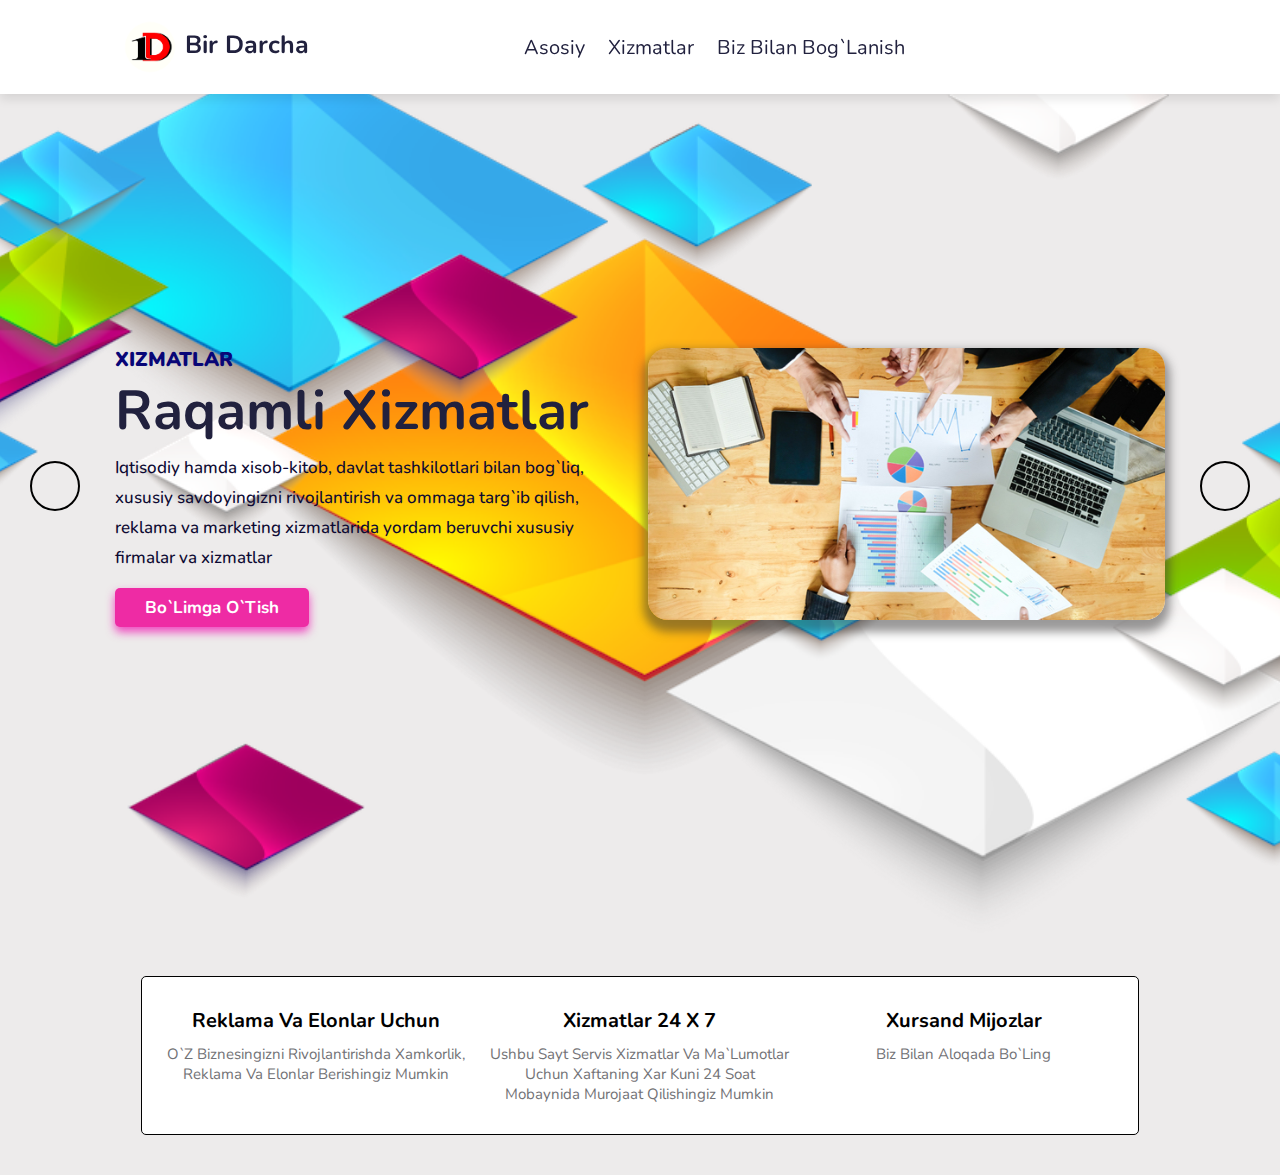
==== index.html @ aa77c3c3 "Initial commit" ====
<!DOCTYPE html>
<html lang="en">
<head>
    <meta charset="UTF-8">
    <meta  name="viewport" charset="width=devise-width, initial-scale=1.0">
    <title>Bir darcha</title>
    <link rel="stylesheet" href="https://cdnjs.cloudflare.com/ajax/libs/font-awesome/6.3.0/css/all.min.css" integrity="sha512-SzlrxWUlpfuzQ+pcUCosxcglQRNAq/DZjVsC0lE40xsADsfeQoEypE+enwcOiGjk/bSuGGKHEyjSoQ1zVisanQ==" crossorigin="anonymous" referrerpolicy="no-referrer" />
    <link rel="stylesheet" href="./CSS/main.css">
</head>
<body>
<!--Header section-->
<header>
    <div id="menu-bar" class="fas fa-bars"></div>
    <a href="#" class="logo"><img src="./Images/logo.png" alt="logo1">Bir darcha</a>
    
    <nav class="navbar">
        <a href="#">Asosiy</a>
        <a href="#">Xizmatlar</a>
        <a href="#">Biz bilan bog`lanish</a>
    </nav>
    <div class="icons">
        <a href="#" class="fas fa-search"></a>
        <a href="#" class="fas fa-heart"></a>
        <a href="#" class="fas fa-user"></a>
    </div>

</header>
<!--/Header section-->

<!--Main section-->
<section id="main" class="main">
    <div class="slide-container active">
        <div class="slide">
            <div class="content">
                <span>xizmatlar</span>
                <h1>Raqamli xizmatlar</h1>
                <p>
                    Iqtisodiy hamda xisob-kitob, davlat tashkilotlari bilan bog`liq, xususiy savdoyingizni rivojlantirish va ommaga targ`ib qilish, reklama va marketing xizmatlarida yordam beruvchi xususiy firmalar va xizmatlar
                </p>
                <a href="#" class="btn">Bo`limga o`tish</a>
            </div>
            <div class="image">
                <img src="./Images/financni_plan_big.jpeg" class="shoe" alt="icon1">
            </div>
        </div>
    </div>
    <div class="slide-container">
        <div class="slide">
            <div class="content">
                <span>xizmatlar</span>
                <h1>Restoran xizmatlari</h1>
                <p>
                    Iqtisodiy hamda xisob-kitob, davlat tashkilotlari bilan bog`liq, xususiy savdoyingizni rivojlantirish va ommaga targ`ib qilish, reklama va marketing xizmatlarida yordam beruvchi xususiy firmalar va xizmatlar
                </p>
                <a href="#" class="btn">Bo`limga o`tish</a>
            </div>
            <div class="image">
                <img src="./Images/restoran.jpeg" class="shoe" alt="icon2">
            </div>
        </div>
    </div>
    <div class="slide-container">
        <div class="slide">
            <div class="content">
                <span>xizmatlar</span>
                <h1>Mehmonxona xizmatlari</h1>
                <p>
                    Iqtisodiy hamda xisob-kitob, davlat tashkilotlari bilan bog`liq, xususiy savdoyingizni rivojlantirish va ommaga targ`ib qilish, reklama va marketing xizmatlarida yordam beruvchi xususiy firmalar va xizmatlar
                </p>
                <a href="#" class="btn">Bo`limga o`tish</a>
            </div>
            <div class="image">
                <img src="./Images/Hotel.jpeg" class="shoe" alt="icon3">
            </div>
        </div>
    </div>
    <div class="slide-container">
        <div class="slide">
            <div class="content">
                <span>xizmatlar</span>
                <h1>Avto ta`mirlash xizmatlari</h1>
                <p>
                    Iqtisodiy hamda xisob-kitob, davlat tashkilotlari bilan bog`liq, xususiy savdoyingizni rivojlantirish va ommaga targ`ib qilish, reklama va marketing xizmatlarida yordam beruvchi xususiy firmalar va xizmatlar
                </p>
                <a href="#" class="btn">Bo`limga o`tish</a>
            </div>
            <div class="image">
                <img src="./Images/autoservis1.jpeg" class="shoe" alt="icon4">
            </div>
        </div>
    </div>

    <div id="prev" class="fas fa-chevron-left" onclick="prev()"></div>
    <div id="next" class="fas fa-chevron-right" onclick="next()"></div>
</section>
<!--/Main section-->

<!--srvise section-->
<section class="servise">
    <div class="box-container">
        <div class="box">
            <i class="fa-sharp fa-solid fa-handshake"></i>
            <h3>Reklama va elonlar uchun</h3>
            <p>O`z biznesingizni rivojlantirishda xamkorlik, reklama va elonlar berishingiz mumkin</p>
        </div>
        <div class="box">
            <i class="fas fa-headset"></i>
            <h3>Xizmatlar 24 x 7</h3>
            <p>Ushbu sayt servis xizmatlar va ma`lumotlar uchun xaftaning xar kuni 24 soat mobaynida murojaat qilishingiz mumkin</p>
        </div>
        <div class="box">
            <i class="fas fa-heart"></i>
            <h3>Xursand mijozlar</h3>
            <p>Biz bilan aloqada bo`ling</p>
        </div>
    </div>
</section>
<!--/servise section-->































<!--costom js file link-->
<script src="js/script.js"></script>

</body>
</html>
---- CSS/main.css ----
@import url('https://fonts.googleapis.com/css2?family=Nunito:ital,wght@0,200;0,300;0,400;0,500;0,600;0,700;1,800&display=swap');

:root {
    --black:#21213e;
    --red: rgb(255, 0, 0);
}

*{
    font-family: 'Nunito', sans-serif;
    margin: 0; padding: 0;
    box-sizing: border-box;
    outline: none; border: none;
    text-decoration: none;
    text-transform: capitalize;
    transition: all .1s linear;
}

html {
    font-size: 62.5%;
    overflow-x: hidden;
    scroll-padding-top: 6rem;
    scroll-behavior: smooth;
}

section {
    padding: 4rem 11%;
}

body {
    background: rgb(237, 235, 235);
}

.btn {
    display: inline-block;
    margin-top: 1rem;
    border-radius: .5rem;
    border: none;
    font-weight: bolder;
    font-size: 1.7rem;
    color: white;
    cursor: pointer;
    background: rgb(238, 43, 164);
    box-shadow: 0 .5rem 1rem rgba(239, 2, 172, 0.7);
    padding: .8rem 3rem;
}

.btn:hover {
    background-color: rgb(78, 158, 237);
    color: black;
    box-shadow: 0 .5rem 1rem rgba(10, 82, 183, 0.7);
}

header {
    position: fixed;
    top: 0; left: 0; right: 0;
    z-index: 1000;
    background: white;
    padding: 2rem 9%;
    display: flex;
    align-items: center;
    justify-content: space-between;
    box-shadow: 0 .5rem 1rem rgb(0, 0, 0, .1);
}

header .logo {
    font-size: 2.5rem;
    font-weight: 700;
    color: var(--black);
}

header .logo img {
    width: 70px;
    vertical-align: middle;
}


header .navbar a {
    font-size: 2rem;
    color: var(--black);
    margin: 0 1rem;
}

header .navbar a:hover {
    color: var(--red)
}

header .icons a {
    font-size: 2.5rem;
    color: var(--black);
    margin-left: 1.5rem;
}

header .icons a:hover {
    color: var(--red)
}

#menu-bar {
    font-size: 2.5rem;
    padding: .5rem 1.5rem;
    border: .1rem solid var(--black);
    color: var(--black);
    border-radius: .3rem;
    cursor: pointer;
    display: none;
}

.main {
    padding: 0;
    position: relative;
}

.main .slide-container .slide {
    min-height: 100vh;
    display: flex;
    align-items: center;
    flex-wrap: wrap;
    gap: 1.5rem;
    padding: 0 9%;
}

.main .slide-container .slide .content {
    flex: 1 1 40rem;
    animation: slideContent .3s linear 1s backwards;
}

@keyframes slideContent {
    0%{
        opacity: 0;
        transform: translateX(-10rem);
    }
}

.main .slide-container .slide .image {
    flex: 1 1 40rem;
    position: relative;
    align-items: center;
    justify-content: center;
    z-index: 0;
}

.main .slide-container .slide .image .shoe {
    width: 100%;
    border-radius: 2rem;
    box-shadow: 0 .7rem 1rem .5rem rgba(55, 54, 54, 0.5);
    animation: shoe .5s linear;
}

@keyframes shoe {
    0%{
        transform: rotate(0deg) scale(.5);
    }
}

.main .slide-container .slide .content span {
    font-size: 2rem;
    font-weight: 900;
    color: rgb(8, 6, 119);
    text-transform: uppercase;
}

.main .slide-container .slide .content h1 {
    font-size: 5.5rem;
    color: var(--black);    
}

.main .slide-container .slide .content p {
    font-size: 1.7rem;
    font-weight: 500;
    line-height: 3rem;
    color: rgb(13, 9, 50);    
    padding: .5rem 0;
    text-transform: none;
}

.main .slide-container:nth-child(1) .slide {
    background: url(../Images/free-png.ru-445.png) no-repeat;
    background-size: cover;
    background-position: center;
    margin-top: 3.6rem;
}

.main .slide-container:nth-child(2) .slide {
    background: url(../Images/free-png.ru-445.png) no-repeat;
    background-size: cover;
    background-position: center;
    margin-top: 3.6rem;
}

.main .slide-container:nth-child(3) .slide {
    background: url(../Images/free-png.ru-445.png) no-repeat;
    background-size: cover;
    background-position: center;
    margin-top: 3.6rem;
}

.main .slide-container:nth-child(4) .slide {
    background: url(../Images/free-png.ru-445.png) no-repeat;
    background-size: cover;
    background-position: center;
    margin-top: 3.6rem;
}

.main .slide-container {
    display: none;
}

.main .slide-container.active {
    display: block;
}

.main #prev,
.main #next {
    position: absolute;
    top: 50%;
    transform: translateY(-50%);
    border-radius: 50%;
    z-index: 100;
    width: 5rem;
    height: 5rem;
    line-height: 4.5rem;
    font-size: 2rem;
    color: black;
    border: .2rem solid black;
    cursor: pointer;
    text-align: center;
}

.main #prev:hover,
.main #next:hover {
    color: white;
    background: rgb(238, 43, 164);
}

.main #prev {
    left: 3rem;
}

.main #next {
    right: 3rem;
}

.servise .box-container {
    display: flex;
    flex-wrap: wrap;
    gap: 1.5rem;
    background: white;
    border: .1rem solid black;
    border-radius: .5rem;
    padding: 2rem;
}

.servise .box-container .box {
    text-align: center;
    flex: 1 1 30rem;
}

.servise .box-container .box i {
    font-size: 4rem;
    color: blue;
}

.servise .box-container .box h3 {
    font-size: 2rem;
    color: black;
    padding-top: 1rem;
}

.servise .box-container .box p {
    font-size: 1.5rem;
    color: rgb(114, 114, 118);
    padding: 1rem 0;
}


































/* medio cueries */

@media (max-width:991px){

html {
    font-size: 55%;
}
header{
    padding: 2rem;
}
section {
    padding: 2rem;
}
}

@media (max-width:768px){

#menu-bar{
    display: block;
}
header .navbar {
    position: absolute;
    top: 100%; left: -120%;
    width: 100%;
    background: rgb(237, 235, 235);
    border-top: .1rem solid rgb(0, 0, 0, .1);       
}
header .navbar.active{
    left: 0;
}

header .navbar a {
    font-size: .2rem;
    background: white;
    border: .1rem solid black;
    border-radius: .5rem;
    padding: 1.5rem;
    margin: 1.5rem;
    display: block;
    text-align: center;
}

.main #prev,
    .main #next {
    top: 60%;

}

@media (max-width:400px){

    html {
        font-size: 50%;
    }

    
    }
}
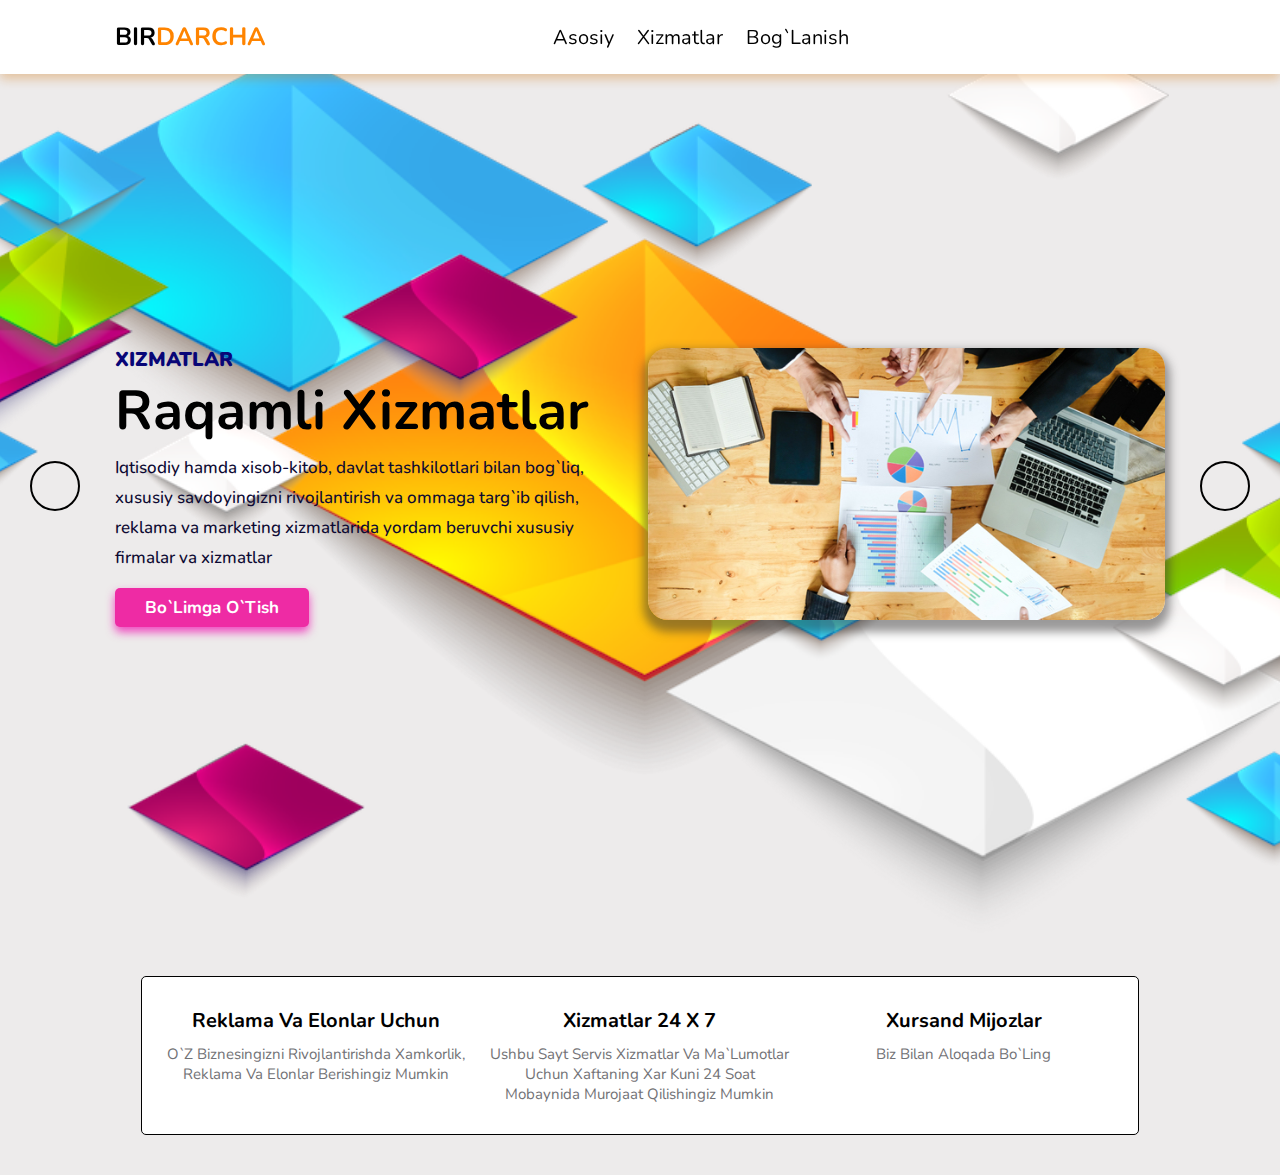
==== commit a53d92fe: "header nev" ====
--- a/index.html
+++ b/index.html
@@ -11,17 +11,16 @@
 <!--Header section-->
 <header>
     <div id="menu-bar" class="fas fa-bars"></div>
-    <a href="#" class="logo"><img src="./Images/logo.png" alt="logo1">Bir darcha</a>
+    <a href="#" class="logo">Bir<span>Darcha</span></a>
     
     <nav class="navbar">
         <a href="#">Asosiy</a>
         <a href="#">Xizmatlar</a>
-        <a href="#">Biz bilan bog`lanish</a>
+        <a href="#">bog`lanish</a>
     </nav>
     <div class="icons">
         <a href="#" class="fas fa-search"></a>
         <a href="#" class="fas fa-heart"></a>
-        <a href="#" class="fas fa-user"></a>
     </div>
 
 </header>
@@ -117,6 +116,10 @@
 </section>
 <!--/servise section-->
 
+<!--Contact section-->
+
+<!--/Contact section-->
+
 
 
 
--- a/CSS/main.css
+++ b/CSS/main.css
@@ -1,8 +1,8 @@
 @import url('https://fonts.googleapis.com/css2?family=Nunito:ital,wght@0,200;0,300;0,400;0,500;0,600;0,700;1,800&display=swap');
 
 :root {
-    --black:#21213e;
-    --red: rgb(255, 0, 0);
+    --black: rgb(0, 0, 0);
+    --orang: rgb(255, 132, 0);
 }
 
 *{
@@ -46,7 +46,7 @@
 
 .btn:hover {
     background-color: rgb(78, 158, 237);
-    color: black;
+    color:var(--black);
     box-shadow: 0 .5rem 1rem rgba(10, 82, 183, 0.7);
 }
 
@@ -59,18 +59,21 @@
     display: flex;
     align-items: center;
     justify-content: space-between;
-    box-shadow: 0 .5rem 1rem rgb(0, 0, 0, .1);
+    box-shadow: 0 .5rem 1rem rgba(210, 113, 3, 0.331);
 }
 
 header .logo {
     font-size: 2.5rem;
+    text-transform: uppercase;
     font-weight: 700;
-    color: var(--black);
-}
-
-header .logo img {
-    width: 70px;
-    vertical-align: middle;
+    color:var(--black);
+}
+
+header .logo span {
+    font-size: 2.5rem;
+    text-transform: uppercase;
+    font-weight: 700;
+    color:var(--orang);
 }
 
 
@@ -81,7 +84,7 @@
 }
 
 header .navbar a:hover {
-    color: var(--red)
+    color: var(--orang)
 }
 
 header .icons a {
@@ -91,14 +94,14 @@
 }
 
 header .icons a:hover {
-    color: var(--red)
+    color: var(--orang)
 }
 
 #menu-bar {
     font-size: 2.5rem;
     padding: .5rem 1.5rem;
     border: .1rem solid var(--black);
-    color: var(--black);
+    color: var(--orang);
     border-radius: .3rem;
     cursor: pointer;
     display: none;
@@ -327,23 +330,27 @@
 header .navbar {
     position: absolute;
     top: 100%; left: -120%;
-    width: 100%;
-    background: rgb(237, 235, 235);
-    border-top: .1rem solid rgb(0, 0, 0, .1);       
+    width: 60%;
+    background: rgba(255, 255, 254, 0.828);
+    border-top: .1rem solid rgb(0, 0, 0, .1);
+    border-radius: 2rem;       
 }
 header .navbar.active{
     left: 0;
 }
 
 header .navbar a {
-    font-size: .2rem;
-    background: white;
-    border: .1rem solid black;
-    border-radius: .5rem;
-    padding: 1.5rem;
-    margin: 1.5rem;
+    font-size: 2rem;
+    background: none;
+    border-radius: 3rem;
+    padding: 1rem;
+    margin: 1rem;
     display: block;
     text-align: center;
+}
+
+header .navbar a:hover {
+    background: rgba(244, 211, 179, 0.852);
 }
 
 .main #prev,
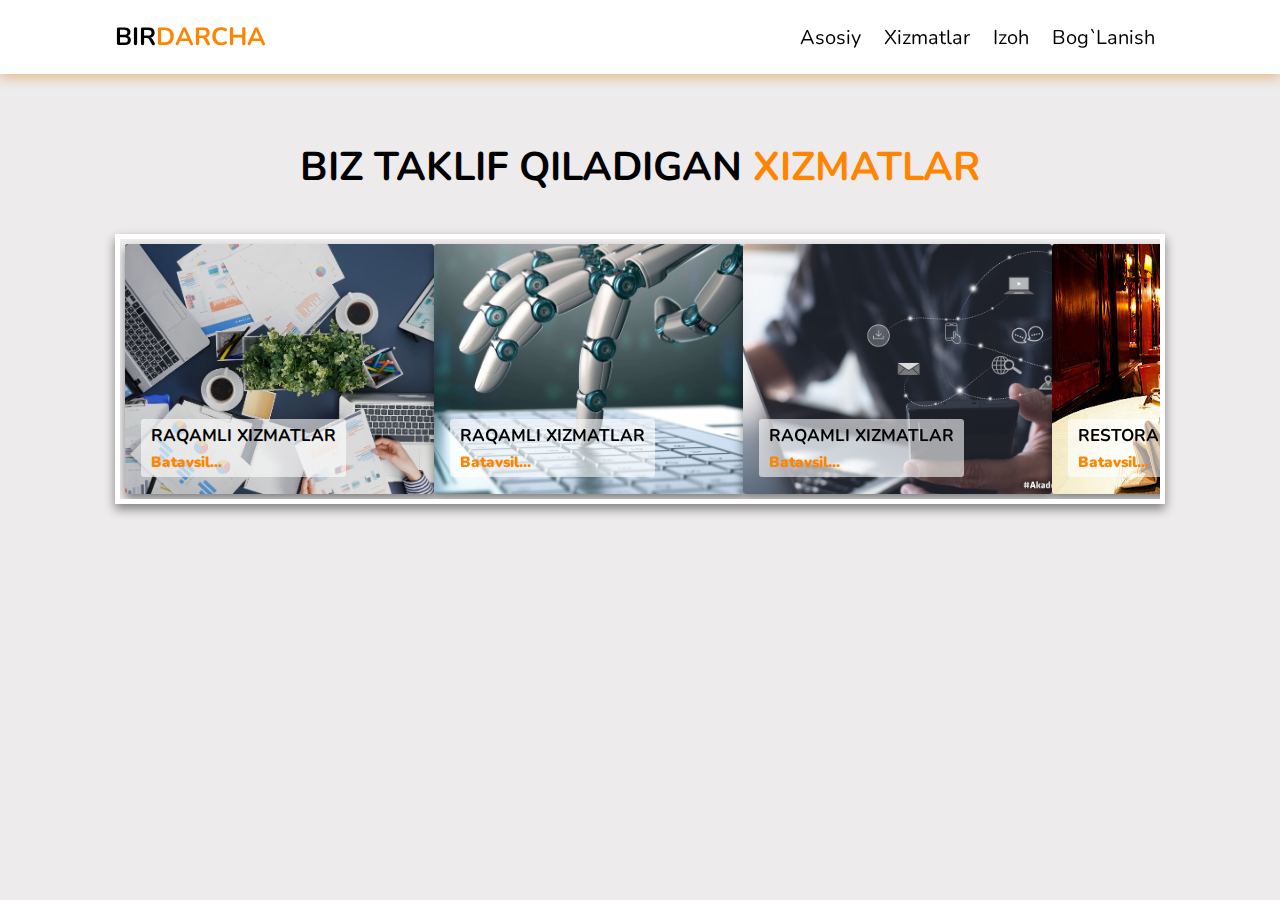
==== commit d11245d2: "nev home" ====
--- a/index.html
+++ b/index.html
@@ -4,6 +4,7 @@
     <meta charset="UTF-8">
     <meta  name="viewport" charset="width=devise-width, initial-scale=1.0">
     <title>Bir darcha</title>
+    <link rel="stylesheet" href="https://cdn.jsdelivr.net/npm/swiper@9/swiper-bundle.min.css"/>
     <link rel="stylesheet" href="https://cdnjs.cloudflare.com/ajax/libs/font-awesome/6.3.0/css/all.min.css" integrity="sha512-SzlrxWUlpfuzQ+pcUCosxcglQRNAq/DZjVsC0lE40xsADsfeQoEypE+enwcOiGjk/bSuGGKHEyjSoQ1zVisanQ==" crossorigin="anonymous" referrerpolicy="no-referrer" />
     <link rel="stylesheet" href="./CSS/main.css">
 </head>
@@ -16,104 +17,108 @@
     <nav class="navbar">
         <a href="#">Asosiy</a>
         <a href="#">Xizmatlar</a>
+        <a href="#">Izoh</a>
         <a href="#">bog`lanish</a>
     </nav>
-    <div class="icons">
-        <a href="#" class="fas fa-search"></a>
-        <a href="#" class="fas fa-heart"></a>
-    </div>
 
 </header>
 <!--/Header section-->
 
 <!--Main section-->
-<section id="main" class="main">
-    <div class="slide-container active">
-        <div class="slide">
-            <div class="content">
-                <span>xizmatlar</span>
-                <h1>Raqamli xizmatlar</h1>
-                <p>
-                    Iqtisodiy hamda xisob-kitob, davlat tashkilotlari bilan bog`liq, xususiy savdoyingizni rivojlantirish va ommaga targ`ib qilish, reklama va marketing xizmatlarida yordam beruvchi xususiy firmalar va xizmatlar
-                </p>
-                <a href="#" class="btn">Bo`limga o`tish</a>
+
+<section id="home" class="home">
+    <div class="content">
+        <h3>Biz taklif qiladigan <span>Xizmatlar</span></h3>
+    </div>
+    
+    <div class="swiper mySwiper">
+        <div class="swiper-wrapper">
+          <div class="swiper-slide">
+            <img src="./Images/finance.3.jpeg" />
+            <div class="slide-content">
+                <h3>Raqamli Xizmatlar</h3>
+                <a href="#" class="btn">Batavsil...</a>
             </div>
-            <div class="image">
-                <img src="./Images/financni_plan_big.jpeg" class="shoe" alt="icon1">
+          </div>
+          <div class="swiper-slide">
+            <img src="./Images/finance.4.jpeg" />
+            <div class="slide-content">
+                <h3>Raqamli Xizmatlar</h3>
+                <a href="#" class="btn">Batavsil...</a>
             </div>
+          </div>
+          <div class="swiper-slide">
+            <img src="./Images/finance.5.jpeg" />
+            <div class="slide-content">
+                <h3>Raqamli Xizmatlar</h3>
+                <a href="#" class="btn">Batavsil...</a>
+            </div>
+          </div>
+          <div class="swiper-slide">
+            <img src="./Images/Restoran.1.jpeg" />
+            <div class="slide-content">
+                <h3>Restoran Xizmatlar</h3>
+                <a href="#" class="btn">Batavsil...</a>
+            </div>
+          </div>
+          <div class="swiper-slide">
+            <img src="./Images/restoran.3.jpeg" />
+            <div class="slide-content">
+                <h3>Restoran Xizmatlar</h3>
+                <a href="#" class="btn">Batavsil...</a>
+            </div>
+          </div>
+          <div class="swiper-slide">
+            <img src="./Images/restoran.4.jpeg" />
+            <div class="slide-content">
+                <h3>Restoran Xizmatlar</h3>
+                <a href="#" class="btn">Batavsil...</a>
+            </div>
+          </div>
+          <div class="swiper-slide">
+            <img src="./Images/hotel.3.jpeg" />
+            <div class="slide-content">
+                <h3>Mehmonxona Xizmatlar</h3>
+                <a href="#" class="btn">Batavsil...</a>
+            </div>
+          </div>
+          <div class="swiper-slide">
+            <img src="./Images/hotel.4.jpeg" />
+            <div class="slide-content">
+                <h3>Mehmonxona Xizmatlar</h3>
+                <a href="#" class="btn">Batavsil...</a>
+            </div>
+          </div>
+          <div class="swiper-slide">
+            <img src="./Images/hotel.2.jpeg" />
+            <div class="slide-content">
+                <h3>Mehmonxona Xizmatlar</h3>
+                <a href="#" class="btn">Batavsil...</a>
+            </div>
+          </div>
+          <div class="swiper-slide">
+            <img src="./Images/avtoservice.3.jpeg" />
+            <div class="slide-content">
+                <h3>Avtoservis Xizmatlar</h3>
+                <a href="#" class="btn">Batavsil...</a>
+            </div>
+          </div>
+          <div class="swiper-slide">
+            <img src="./Images/Mobile4.jpeg" />
+            <div class="slide-content">
+                <h3>Avtoservis Xizmatlar</h3>
+                <a href="#" class="btn">Batavsil...</a>
+            </div>
+          </div>
         </div>
-    </div>
-    <div class="slide-container">
-        <div class="slide">
-            <div class="content">
-                <span>xizmatlar</span>
-                <h1>Restoran xizmatlari</h1>
-                <p>
-                    Iqtisodiy hamda xisob-kitob, davlat tashkilotlari bilan bog`liq, xususiy savdoyingizni rivojlantirish va ommaga targ`ib qilish, reklama va marketing xizmatlarida yordam beruvchi xususiy firmalar va xizmatlar
-                </p>
-                <a href="#" class="btn">Bo`limga o`tish</a>
-            </div>
-            <div class="image">
-                <img src="./Images/restoran.jpeg" class="shoe" alt="icon2">
-            </div>
-        </div>
-    </div>
-    <div class="slide-container">
-        <div class="slide">
-            <div class="content">
-                <span>xizmatlar</span>
-                <h1>Mehmonxona xizmatlari</h1>
-                <p>
-                    Iqtisodiy hamda xisob-kitob, davlat tashkilotlari bilan bog`liq, xususiy savdoyingizni rivojlantirish va ommaga targ`ib qilish, reklama va marketing xizmatlarida yordam beruvchi xususiy firmalar va xizmatlar
-                </p>
-                <a href="#" class="btn">Bo`limga o`tish</a>
-            </div>
-            <div class="image">
-                <img src="./Images/Hotel.jpeg" class="shoe" alt="icon3">
-            </div>
-        </div>
-    </div>
-    <div class="slide-container">
-        <div class="slide">
-            <div class="content">
-                <span>xizmatlar</span>
-                <h1>Avto ta`mirlash xizmatlari</h1>
-                <p>
-                    Iqtisodiy hamda xisob-kitob, davlat tashkilotlari bilan bog`liq, xususiy savdoyingizni rivojlantirish va ommaga targ`ib qilish, reklama va marketing xizmatlarida yordam beruvchi xususiy firmalar va xizmatlar
-                </p>
-                <a href="#" class="btn">Bo`limga o`tish</a>
-            </div>
-            <div class="image">
-                <img src="./Images/autoservis1.jpeg" class="shoe" alt="icon4">
-            </div>
-        </div>
-    </div>
+        <div class="swiper-pagination"></div>
+      </div>
+</section>
 
-    <div id="prev" class="fas fa-chevron-left" onclick="prev()"></div>
-    <div id="next" class="fas fa-chevron-right" onclick="next()"></div>
-</section>
 <!--/Main section-->
 
 <!--srvise section-->
-<section class="servise">
-    <div class="box-container">
-        <div class="box">
-            <i class="fa-sharp fa-solid fa-handshake"></i>
-            <h3>Reklama va elonlar uchun</h3>
-            <p>O`z biznesingizni rivojlantirishda xamkorlik, reklama va elonlar berishingiz mumkin</p>
-        </div>
-        <div class="box">
-            <i class="fas fa-headset"></i>
-            <h3>Xizmatlar 24 x 7</h3>
-            <p>Ushbu sayt servis xizmatlar va ma`lumotlar uchun xaftaning xar kuni 24 soat mobaynida murojaat qilishingiz mumkin</p>
-        </div>
-        <div class="box">
-            <i class="fas fa-heart"></i>
-            <h3>Xursand mijozlar</h3>
-            <p>Biz bilan aloqada bo`ling</p>
-        </div>
-    </div>
-</section>
+
 <!--/servise section-->
 
 <!--Contact section-->
@@ -149,7 +154,7 @@
 
 
 
-
+<script src="https://cdn.jsdelivr.net/npm/swiper@9/swiper-bundle.min.js"></script>
 <!--costom js file link-->
 <script src="js/script.js"></script>
 
--- a/CSS/main.css
+++ b/CSS/main.css
@@ -1,4 +1,5 @@
 @import url('https://fonts.googleapis.com/css2?family=Nunito:ital,wght@0,200;0,300;0,400;0,500;0,600;0,700;1,800&display=swap');
+/* main style */
 
 :root {
     --black: rgb(0, 0, 0);
@@ -12,7 +13,7 @@
     outline: none; border: none;
     text-decoration: none;
     text-transform: capitalize;
-    transition: all .1s linear;
+    transition: .2s linear;
 }
 
 html {
@@ -22,34 +23,18 @@
     scroll-behavior: smooth;
 }
 
-section {
-    padding: 4rem 11%;
-}
+
 
 body {
     background: rgb(237, 235, 235);
 }
 
-.btn {
-    display: inline-block;
-    margin-top: 1rem;
-    border-radius: .5rem;
-    border: none;
-    font-weight: bolder;
-    font-size: 1.7rem;
-    color: white;
-    cursor: pointer;
-    background: rgb(238, 43, 164);
-    box-shadow: 0 .5rem 1rem rgba(239, 2, 172, 0.7);
-    padding: .8rem 3rem;
-}
-
-.btn:hover {
-    background-color: rgb(78, 158, 237);
-    color:var(--black);
-    box-shadow: 0 .5rem 1rem rgba(10, 82, 183, 0.7);
-}
-
+section {
+    padding: 2rem 9%;
+}
+
+
+/* header style */
 header {
     position: fixed;
     top: 0; left: 0; right: 0;
@@ -100,192 +85,87 @@
 #menu-bar {
     font-size: 2.5rem;
     padding: .5rem 1.5rem;
-    border: .1rem solid var(--black);
+    border: .2rem solid var(--black);
     color: var(--orang);
-    border-radius: .3rem;
+    border-radius: .2rem;
     cursor: pointer;
     display: none;
 }
 
-.main {
-    padding: 0;
-    position: relative;
-}
-
-.main .slide-container .slide {
-    min-height: 100vh;
-    display: flex;
-    align-items: center;
-    flex-wrap: wrap;
-    gap: 1.5rem;
-    padding: 0 9%;
-}
-
-.main .slide-container .slide .content {
-    flex: 1 1 40rem;
-    animation: slideContent .3s linear 1s backwards;
-}
-
-@keyframes slideContent {
-    0%{
-        opacity: 0;
-        transform: translateX(-10rem);
-    }
-}
-
-.main .slide-container .slide .image {
-    flex: 1 1 40rem;
-    position: relative;
-    align-items: center;
-    justify-content: center;
-    z-index: 0;
-}
-
-.main .slide-container .slide .image .shoe {
+
+/* home style */
+
+
+.home .content {
+    padding-top: 10rem;
+    margin: 2rem auto;
+    max-width: 70rem;
+}
+.home .content h3 {
+    text-align: center;
+    padding-bottom: 2rem;
+    color: var(--black);
+    font-size: 4rem;
+    text-transform: uppercase;
+}
+
+.home .content h3 span {
+    padding-bottom: 2rem;
+    color: var(--orang);
+    font-size: 4rem;
+    text-transform: uppercase;
+}
+
+.mySwiper {
+    border: .5rem solid white;
+    box-shadow: 0 .5rem 1rem 0 rgba(6, 6, 6, 0.472);
+    padding: .5rem;
+}
+.home .mySwiper .swiper-slide {
+    overflow: hidden;
+    border-radius: .3rem;
+    box-shadow: 0 .5rem 1rem 0 rgba(6, 6, 6, 0.472);
+    height: 25rem;
+    width: 30.9rem;
+}
+
+.home .mySwiper .swiper-slide img {
+    height: 100%;
     width: 100%;
-    border-radius: 2rem;
-    box-shadow: 0 .7rem 1rem .5rem rgba(55, 54, 54, 0.5);
-    animation: shoe .5s linear;
-}
-
-@keyframes shoe {
-    0%{
-        transform: rotate(0deg) scale(.5);
-    }
-}
-
-.main .slide-container .slide .content span {
-    font-size: 2rem;
+    object-fit: cover;
+    overflow: hidden;
+}
+
+.home .mySwiper .swiper-slide .slide-content {
+    position: absolute;
+    top: 70%;
+    left: 5%;
+    padding: .5rem 1rem;
+    border-radius: .3rem;
+    background: rgba(255, 255, 255, 0.598);
+}
+
+.home .mySwiper .swiper-slide .slide-content h3 {
+    font-size: 1.7rem;
+    font-weight: 700;
+    color: var(--black);
+    margin-bottom: .5rem;
+    text-align: center;
+    text-transform: uppercase;
+}
+
+.home .mySwiper .swiper-slide .slide-content a {
+    font-size: 1.5rem;
     font-weight: 900;
-    color: rgb(8, 6, 119);
-    text-transform: uppercase;
-}
-
-.main .slide-container .slide .content h1 {
-    font-size: 5.5rem;
-    color: var(--black);    
-}
-
-.main .slide-container .slide .content p {
-    font-size: 1.7rem;
-    font-weight: 500;
-    line-height: 3rem;
-    color: rgb(13, 9, 50);    
-    padding: .5rem 0;
-    text-transform: none;
-}
-
-.main .slide-container:nth-child(1) .slide {
-    background: url(../Images/free-png.ru-445.png) no-repeat;
-    background-size: cover;
-    background-position: center;
-    margin-top: 3.6rem;
-}
-
-.main .slide-container:nth-child(2) .slide {
-    background: url(../Images/free-png.ru-445.png) no-repeat;
-    background-size: cover;
-    background-position: center;
-    margin-top: 3.6rem;
-}
-
-.main .slide-container:nth-child(3) .slide {
-    background: url(../Images/free-png.ru-445.png) no-repeat;
-    background-size: cover;
-    background-position: center;
-    margin-top: 3.6rem;
-}
-
-.main .slide-container:nth-child(4) .slide {
-    background: url(../Images/free-png.ru-445.png) no-repeat;
-    background-size: cover;
-    background-position: center;
-    margin-top: 3.6rem;
-}
-
-.main .slide-container {
-    display: none;
-}
-
-.main .slide-container.active {
-    display: block;
-}
-
-.main #prev,
-.main #next {
-    position: absolute;
-    top: 50%;
-    transform: translateY(-50%);
-    border-radius: 50%;
-    z-index: 100;
-    width: 5rem;
-    height: 5rem;
-    line-height: 4.5rem;
-    font-size: 2rem;
-    color: black;
-    border: .2rem solid black;
-    cursor: pointer;
-    text-align: center;
-}
-
-.main #prev:hover,
-.main #next:hover {
-    color: white;
-    background: rgb(238, 43, 164);
-}
-
-.main #prev {
-    left: 3rem;
-}
-
-.main #next {
-    right: 3rem;
-}
-
-.servise .box-container {
-    display: flex;
-    flex-wrap: wrap;
-    gap: 1.5rem;
-    background: white;
-    border: .1rem solid black;
-    border-radius: .5rem;
-    padding: 2rem;
-}
-
-.servise .box-container .box {
-    text-align: center;
-    flex: 1 1 30rem;
-}
-
-.servise .box-container .box i {
-    font-size: 4rem;
+    color: var(--orang);
+    background: none;
+    margin-top: .5rem;
+    
+}
+
+.home .mySwiper .swiper-slide .slide-content a:hover {
     color: blue;
 }
-
-.servise .box-container .box h3 {
-    font-size: 2rem;
-    color: black;
-    padding-top: 1rem;
-}
-
-.servise .box-container .box p {
-    font-size: 1.5rem;
-    color: rgb(114, 114, 118);
-    padding: 1rem 0;
-}
-
-
-
-
-
-
-
-
-
-
-
-
-
 
 
 
@@ -330,10 +210,9 @@
 header .navbar {
     position: absolute;
     top: 100%; left: -120%;
-    width: 60%;
-    background: rgba(255, 255, 254, 0.828);
-    border-top: .1rem solid rgb(0, 0, 0, .1);
-    border-radius: 2rem;       
+    width: 50%;
+    background: rgba(226, 226, 224, 0.828);
+    border-radius: .5rem;       
 }
 header .navbar.active{
     left: 0;
@@ -342,29 +221,25 @@
 header .navbar a {
     font-size: 2rem;
     background: none;
-    border-radius: 3rem;
-    padding: 1rem;
-    margin: 1rem;
+    border-radius: .5rem;
+    padding: .5rem;
+    margin: .5rem;
     display: block;
-    text-align: center;
 }
 
 header .navbar a:hover {
     background: rgba(244, 211, 179, 0.852);
 }
 
-.main #prev,
-    .main #next {
-    top: 60%;
-
-}
 
 @media (max-width:400px){
 
     html {
         font-size: 50%;
     }
-
+    .home .home-slider .swiper-slide {
+        width: 27rem;
+    }       
     
     }
 }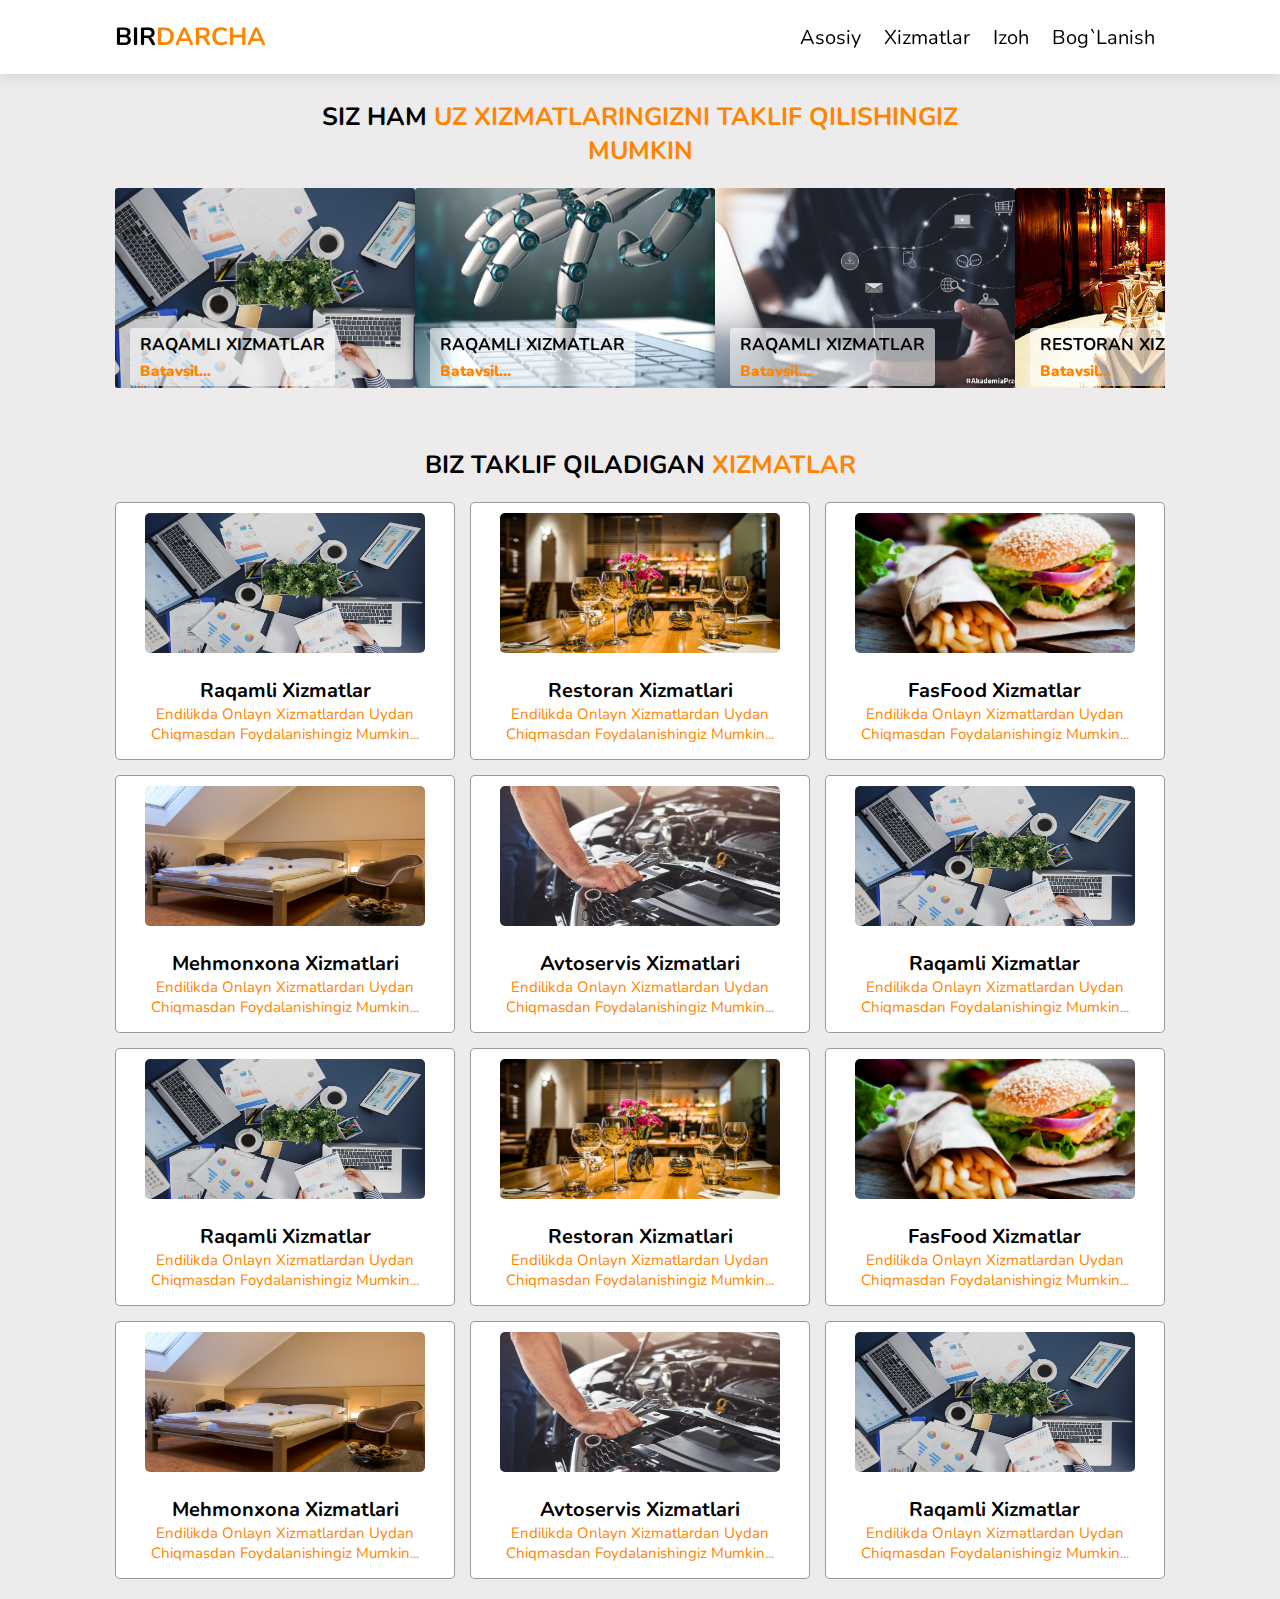
==== commit 5c689d2d: "nev-service-section" ====
--- a/index.html
+++ b/index.html
@@ -25,12 +25,10 @@
 <!--/Header section-->
 
 <!--Main section-->
-
 <section id="home" class="home">
     <div class="content">
-        <h3>Biz taklif qiladigan <span>Xizmatlar</span></h3>
-    </div>
-    
+        <h3 class="textheading">siz ham <span>uz xizmatlaringizni taklif qilishingiz mumkin</span></h3>
+    </div>    
     <div class="swiper mySwiper">
         <div class="swiper-wrapper">
           <div class="swiper-slide">
@@ -114,11 +112,98 @@
         <div class="swiper-pagination"></div>
       </div>
 </section>
-
 <!--/Main section-->
 
 <!--srvise section-->
-
+<section id="service" class="service">
+  <h3 class="textheading">Biz taklif qiladigan <span>xizmatlar</span></h3>
+  <div class="box-container">
+    <div class="box">
+      <a href="#"><img src="./Images/finance.3.jpeg" alt=""></a>
+      <div class="container">
+        <a href=""><h3>Raqamli xizmatlar</h3></a>
+        <p>Endilikda onlayn xizmatlardan uydan chiqmasdan foydalanishingiz mumkin...</p>
+      </div>
+    </div>
+    <div class="box">
+      <a href="#"><img src="./Images/restoran.3.jpeg" alt=""></a>
+      <div class="container">
+        <a href=""><h3>Restoran xizmatlari</h3></a>
+        <p>Endilikda onlayn xizmatlardan uydan chiqmasdan foydalanishingiz mumkin...</p>
+      </div>
+    </div>
+    <div class="box">
+      <a href="#"><img src="./Images/FasFood.jpeg" alt=""></a>
+      <div class="container">
+        <a href=""><h3>FasFood xizmatlar</h3></a>
+        <p>Endilikda onlayn xizmatlardan uydan chiqmasdan foydalanishingiz mumkin...</p>
+      </div>
+    </div>
+    <div class="box">
+      <a href="#"><img src="./Images/hotel.3.jpeg" alt=""></a>
+      <div class="container">
+        <a href=""><h3>Mehmonxona xizmatlari</h3></a>
+        <p>Endilikda onlayn xizmatlardan uydan chiqmasdan foydalanishingiz mumkin...</p>
+      </div>
+    </div>
+    <div class="box">
+      <a href="#"><img src="./Images/avtoservice.3.jpeg" alt=""></a>
+      <div class="container">
+        <a href=""><h3>Avtoservis xizmatlari</h3></a>
+        <p>Endilikda onlayn xizmatlardan uydan chiqmasdan foydalanishingiz mumkin...</p>
+      </div>
+    </div>
+    <div class="box">
+      <a href="#"><img src="./Images/finance.3.jpeg" alt=""></a>
+      <div class="container">
+        <a href=""><h3>Raqamli xizmatlar</h3></a>
+        <p>Endilikda onlayn xizmatlardan uydan chiqmasdan foydalanishingiz mumkin...</p>
+      </div>
+    </div>
+    <div class="box">
+      <a href="#"><img src="./Images/finance.3.jpeg" alt=""></a>
+      <div class="container">
+        <a href=""><h3>Raqamli xizmatlar</h3></a>
+        <p>Endilikda onlayn xizmatlardan uydan chiqmasdan foydalanishingiz mumkin...</p>
+      </div>
+    </div>
+    <div class="box">
+      <a href="#"><img src="./Images/restoran.3.jpeg" alt=""></a>
+      <div class="container">
+        <a href=""><h3>Restoran xizmatlari</h3></a>
+        <p>Endilikda onlayn xizmatlardan uydan chiqmasdan foydalanishingiz mumkin...</p>
+      </div>
+    </div>
+    <div class="box">
+      <a href="#"><img src="./Images/FasFood.jpeg" alt=""></a>
+      <div class="container">
+        <a href=""><h3>FasFood xizmatlar</h3></a>
+        <p>Endilikda onlayn xizmatlardan uydan chiqmasdan foydalanishingiz mumkin...</p>
+      </div>
+    </div>
+    <div class="box">
+      <a href="#"><img src="./Images/hotel.3.jpeg" alt=""></a>
+      <div class="container">
+        <a href=""><h3>Mehmonxona xizmatlari</h3></a>
+        <p>Endilikda onlayn xizmatlardan uydan chiqmasdan foydalanishingiz mumkin...</p>
+      </div>
+    </div>
+    <div class="box">
+      <a href="#"><img src="./Images/avtoservice.3.jpeg" alt=""></a>
+      <div class="container">
+        <a href=""><h3>Avtoservis xizmatlari</h3></a>
+        <p>Endilikda onlayn xizmatlardan uydan chiqmasdan foydalanishingiz mumkin...</p>
+      </div>
+    </div>
+    <div class="box">
+      <a href="#"><img src="./Images/finance.3.jpeg" alt=""></a>
+      <div class="container">
+        <a href=""><h3>Raqamli xizmatlar</h3></a>
+        <p>Endilikda onlayn xizmatlardan uydan chiqmasdan foydalanishingiz mumkin...</p>
+      </div>
+    </div>
+  </div>
+</section>
 <!--/servise section-->
 
 <!--Contact section-->
--- a/CSS/main.css
+++ b/CSS/main.css
@@ -32,6 +32,22 @@
 section {
     padding: 2rem 9%;
 }
+
+.textheading {
+    text-align: center;
+    padding-top: 2rem;
+    color: var(--black);
+    font-size: 2.5rem;
+    text-transform: uppercase;
+}
+
+.textheading span {
+    padding-top: 2rem;
+    color: var(--orang);
+    font-size: 2.5rem;
+    text-transform: uppercase;
+}
+
 
 
 /* header style */
@@ -44,7 +60,7 @@
     display: flex;
     align-items: center;
     justify-content: space-between;
-    box-shadow: 0 .5rem 1rem rgba(210, 113, 3, 0.331);
+    box-shadow: 0 .5rem 1rem rgba(185, 184, 182, 0.331);
 }
 
 header .logo {
@@ -97,36 +113,19 @@
 
 
 .home .content {
-    padding-top: 10rem;
+    padding-top: 4rem;
     margin: 2rem auto;
     max-width: 70rem;
 }
-.home .content h3 {
-    text-align: center;
-    padding-bottom: 2rem;
-    color: var(--black);
-    font-size: 4rem;
-    text-transform: uppercase;
-}
-
-.home .content h3 span {
-    padding-bottom: 2rem;
-    color: var(--orang);
-    font-size: 4rem;
-    text-transform: uppercase;
-}
-
-.mySwiper {
-    border: .5rem solid white;
-    box-shadow: 0 .5rem 1rem 0 rgba(6, 6, 6, 0.472);
-    padding: .5rem;
-}
+
+
+
 .home .mySwiper .swiper-slide {
     overflow: hidden;
     border-radius: .3rem;
     box-shadow: 0 .5rem 1rem 0 rgba(6, 6, 6, 0.472);
-    height: 25rem;
-    width: 30.9rem;
+    height: 20rem;
+    width: 30rem;
 }
 
 .home .mySwiper .swiper-slide img {
@@ -167,6 +166,55 @@
     color: blue;
 }
 
+/* Service style */
+.service .box-container {
+    display: flex;
+    flex-wrap: wrap;
+    gap: 1.5rem;
+    padding-top: 2rem;
+}
+
+.service .box-container .box {
+    border: .1rem solid rgba(69, 67, 67, 0.537);
+    border-radius: .5rem;
+    text-align: center;
+    position: relative;
+    overflow: hidden;
+    background: white;
+    flex: 1 1 30rem;
+}
+
+.service .box-container .box .container {
+    padding: 1.5rem;
+}
+
+.service .box-container .box img {
+    height: 14rem;
+    width: 28rem;
+    margin-top: 1rem;
+    background-size: contain;
+    border-radius: .5rem;
+}
+
+.service .box-container .box:hover img {
+    transform: scale(1.1);
+}
+
+
+.service .box-container .box .container h3 {
+    font-size: 2rem;
+    color: black;
+    margin-top: .5rem;
+    text-transform: capitalize;
+}
+
+.service .box-container .box .container p {
+    font-size: 1.5rem;
+    color: var(--orang);
+    text-transform: capitalize;
+}
+
+
 
 
 
@@ -189,7 +237,7 @@
 
 /* medio cueries */
 
-@media (max-width:991px){
+@media (max-width:1024px){
 
 html {
     font-size: 55%;
@@ -228,11 +276,12 @@
 }
 
 header .navbar a:hover {
-    background: rgba(244, 211, 179, 0.852);
-}
-
-
-@media (max-width:400px){
+    background: rgba(185, 184, 183, 0.852);
+    margin-left: 1.5rem;
+}
+
+
+@media (max-width:500px){
 
     html {
         font-size: 50%;
@@ -240,6 +289,12 @@
     .home .home-slider .swiper-slide {
         width: 27rem;
     }       
+    .textheading {
+        font-size: 2rem;   
+    }   
     
+    .textheading span {
+        font-size: 2rem;
+    }
     }
 }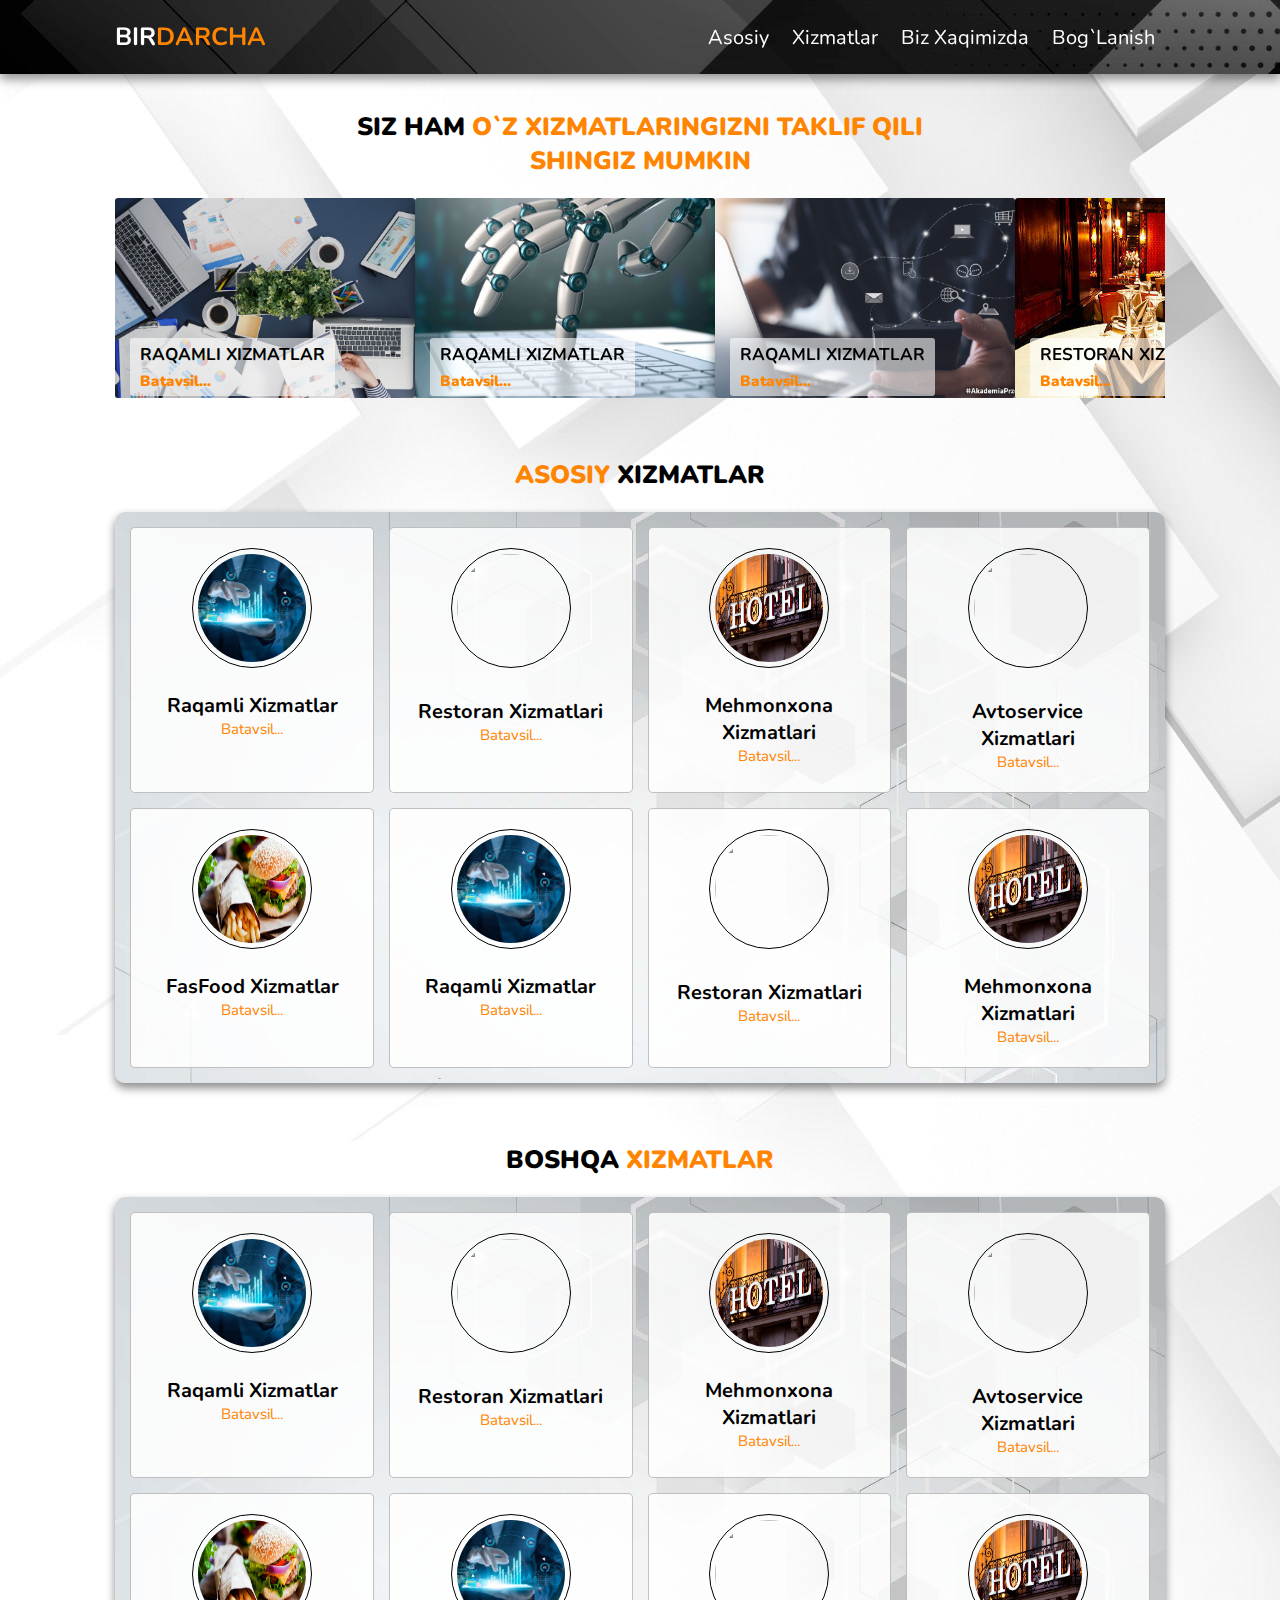
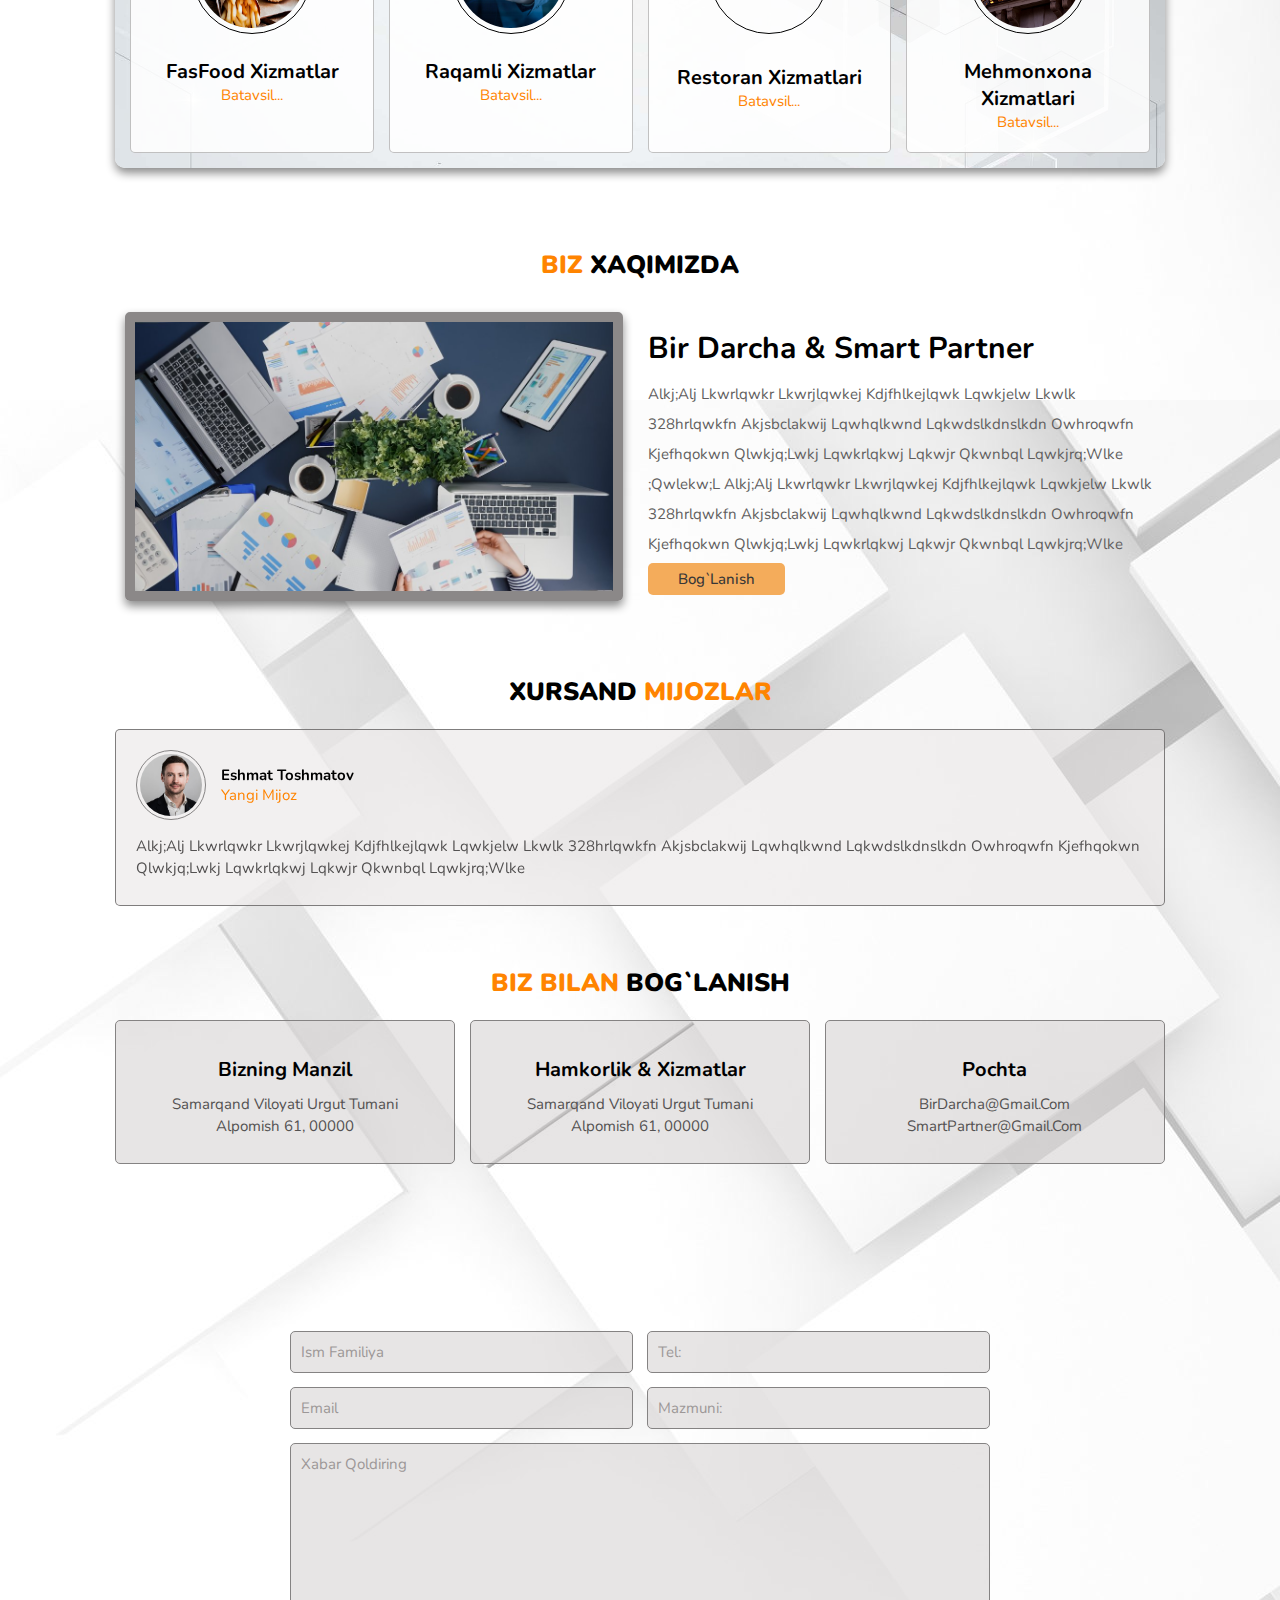
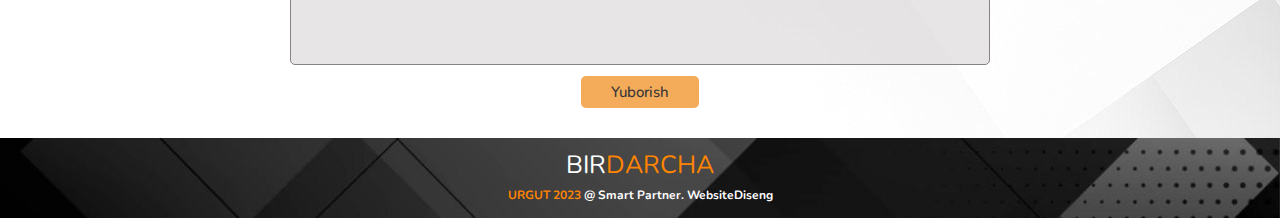
==== commit 5c9842a1: "nev-service-section" ====
--- a/index.html
+++ b/index.html
@@ -2,7 +2,7 @@
 <html lang="en">
 <head>
     <meta charset="UTF-8">
-    <meta  name="viewport" charset="width=devise-width, initial-scale=1.0">
+    <meta name="viewport" content="width=device-width, initial-scale=1.0">
     <title>Bir darcha</title>
     <link rel="stylesheet" href="https://cdn.jsdelivr.net/npm/swiper@9/swiper-bundle.min.css"/>
     <link rel="stylesheet" href="https://cdnjs.cloudflare.com/ajax/libs/font-awesome/6.3.0/css/all.min.css" integrity="sha512-SzlrxWUlpfuzQ+pcUCosxcglQRNAq/DZjVsC0lE40xsADsfeQoEypE+enwcOiGjk/bSuGGKHEyjSoQ1zVisanQ==" crossorigin="anonymous" referrerpolicy="no-referrer" />
@@ -15,10 +15,10 @@
     <a href="#" class="logo">Bir<span>Darcha</span></a>
     
     <nav class="navbar">
-        <a href="#">Asosiy</a>
-        <a href="#">Xizmatlar</a>
-        <a href="#">Izoh</a>
-        <a href="#">bog`lanish</a>
+        <a href="#home">Asosiy</a>
+        <a href="#service">Xizmatlar</a>
+        <a href="#about">Biz xaqimizda</a>
+        <a href="#adres">bog`lanish</a>
     </nav>
 
 </header>
@@ -27,7 +27,7 @@
 <!--Main section-->
 <section id="home" class="home">
     <div class="content">
-        <h3 class="textheading">siz ham <span>uz xizmatlaringizni taklif qilishingiz mumkin</span></h3>
+      <h1 class="textheading heading">siz ham <span>o`z xizmatlaringizni taklif qili shingiz mumkin</span></h1>
     </div>    
     <div class="swiper mySwiper">
         <div class="swiper-wrapper">
@@ -116,128 +116,317 @@
 
 <!--srvise section-->
 <section id="service" class="service">
-  <h3 class="textheading">Biz taklif qiladigan <span>xizmatlar</span></h3>
+  <h3 class="textheading"><span>Asosiy </span>xizmatlar</h3>
   <div class="box-container">
     <div class="box">
-      <a href="#"><img src="./Images/finance.3.jpeg" alt=""></a>
+      <img class="images" src="./Images/finance.1.jpeg" alt="">
       <div class="container">
         <a href=""><h3>Raqamli xizmatlar</h3></a>
-        <p>Endilikda onlayn xizmatlardan uydan chiqmasdan foydalanishingiz mumkin...</p>
+        <p>Batavsil...</p>
+      </div>  
+    </div>
+    <div class="box">
+      <img class="images" src="./Images/restoran.1.jpeg" alt="">
+        <div class="container">
+          <a href=""><h3>Restoran xizmatlari</h3></a>
+          <p>Batavsil...</p>
+        </div>  
+    </div>
+    <div class="box">
+      <img class="images" src="./Images/hotel.2.jpeg" alt="">
+      <div class="container">
+        <a href=""><h3>Mehmonxona xizmatlari</h3></a>
+        <p>Batavsil...</p>
+      </div>  
+    </div>
+    <div class="box">
+      <img class="images" src="./Images/Avtoservice.3.jpeg" alt="">
+        <div class="container">
+          <a href=""><h3>Avtoservice xizmatlari</h3></a>
+          <p>Batavsil...</p>
+        </div>  
+    </div>
+    <div class="box">
+      <img class="images" src="./Images/FasFood.jpeg" alt="">
+      <div class="container">
+        <a href=""><h3>FasFood xizmatlar</h3></a>
+        <p>Batavsil...</p>
+      </div>  
+    </div>
+    <div class="box">
+      <img class="images" src="./Images/finance.1.jpeg" alt="">
+      <div class="container">
+        <a href=""><h3>Raqamli xizmatlar</h3></a>
+        <p>Batavsil...</p>
+      </div>  
+    </div>
+    <div class="box">
+      <img class="images" src="./Images/restoran.1.jpeg" alt="">
+        <div class="container">
+          <a href=""><h3>Restoran xizmatlari</h3></a>
+          <p>Batavsil...</p>
+        </div>  
+    </div>
+    <div class="box">
+      <img class="images" src="./Images/hotel.2.jpeg" alt="">
+      <div class="container">
+        <a href=""><h3>Mehmonxona xizmatlari</h3></a>
+        <p>Batavsil...</p>
+      </div>  
+    </div>   
+  </div>
+</section>
+
+<section id="service" class="service">
+  <h3 class="textheading">Boshqa <span>xizmatlar</span></h3>
+  <div class="box-container">
+    <div class="box">
+      <img class="images" src="./Images/finance.1.jpeg" alt="">
+      <div class="container">
+        <a href=""><h3>Raqamli xizmatlar</h3></a>
+        <p>Batavsil...</p>
+      </div>  
+    </div>
+    <div class="box">
+      <img class="images" src="./Images/restoran.1.jpeg" alt="">
+        <div class="container">
+          <a href=""><h3>Restoran xizmatlari</h3></a>
+          <p>Batavsil...</p>
+        </div>  
+    </div>
+    <div class="box">
+      <img class="images" src="./Images/hotel.2.jpeg" alt="">
+      <div class="container">
+        <a href=""><h3>Mehmonxona xizmatlari</h3></a>
+        <p>Batavsil...</p>
+      </div>  
+    </div>
+    <div class="box">
+      <img class="images" src="./Images/Avtoservice.3.jpeg" alt="">
+        <div class="container">
+          <a href=""><h3>Avtoservice xizmatlari</h3></a>
+          <p>Batavsil...</p>
+        </div>  
+    </div>
+    <div class="box">
+      <img class="images" src="./Images/FasFood.jpeg" alt="">
+      <div class="container">
+        <a href=""><h3>FasFood xizmatlar</h3></a>
+        <p>Batavsil...</p>
+      </div>  
+    </div>
+    <div class="box">
+      <img class="images" src="./Images/finance.1.jpeg" alt="">
+      <div class="container">
+        <a href=""><h3>Raqamli xizmatlar</h3></a>
+        <p>Batavsil...</p>
+      </div>  
+    </div>
+    <div class="box">
+      <img class="images" src="./Images/restoran.1.jpeg" alt="">
+        <div class="container">
+          <a href=""><h3>Restoran xizmatlari</h3></a>
+          <p>Batavsil...</p>
+        </div>  
+    </div>
+    <div class="box">
+      <img class="images" src="./Images/hotel.2.jpeg" alt="">
+      <div class="container">
+        <a href=""><h3>Mehmonxona xizmatlari</h3></a>
+        <p>Batavsil...</p>
+      </div>  
+    </div>   
+  </div>
+</section>
+<!--/servise section-->
+
+<!--About section-->
+<section id="about" class="about">
+  <h3 class="textheading"><span>Biz </span>xaqimizda</h3>
+  <div class="row">
+    <div class="image">
+      <img src="./Images/finance.3.jpeg" alt="">
+    </div>
+    <div class="content">
+      <h3>Bir darcha & Smart Partner</h3>
+      <p>alkj;alj lkwrlqwkr lkwrjlqwkej kdjfhlkejlqwk lqwkjelw lkwlk 328hrlqwkfn akjsbclakwij lqwhqlkwnd lqkwdslkdnslkdn owhroqwfn kjefhqokwn 
+        qlwkjq;lwkj lqwkrlqkwj lqkwjr qkwnbql  lqwkjrq;wlke ;qwlekw;l alkj;alj lkwrlqwkr lkwrjlqwkej kdjfhlkejlqwk lqwkjelw lkwlk 328hrlqwkfn akjsbclakwij lqwhqlkwnd lqkwdslkdnslkdn owhroqwfn kjefhqokwn 
+        qlwkjq;lwkj lqwkrlqkwj lqkwjr qkwnbql  lqwkjrq;wlke  
+      </p>
+      <a href="" class="btn">Bog`lanish</a>
+    </div>
+  </div>
+</section>
+<!--/About section-->
+
+<!--Review section-->
+<section id="review" class="review">
+  <div class="content">
+    <h1 class="textheading heading">Xursand <span>mijozlar</span></h1>
+  </div>    
+  <div class="swiper review-slider">
+      <div class="swiper-wrapper">
+        <div class="swiper-slide">
+          <i class="fas fa-quote-right"></i>
+          <div class="user">
+            <img src="./Images/g-1.jpeg" alt="">
+            <div class="user-info">
+              <h3>Eshmat Toshmatov</h3>
+              <span>Yangi mijoz</span>
+            </div>
+          </div>
+          <p>alkj;alj lkwrlqwkr lkwrjlqwkej kdjfhlkejlqwk lqwkjelw lkwlk 328hrlqwkfn akjsbclakwij lqwhqlkwnd lqkwdslkdnslkdn owhroqwfn kjefhqokwn 
+            qlwkjq;lwkj lqwkrlqkwj lqkwjr qkwnbql  lqwkjrq;wlke </p>
+        </div>
+        <div class="swiper-slide">
+          <i class="fas fa-quote-right"></i>
+          <div class="user">
+            <img src="./Images/g-2.jpeg" alt="">
+            <div class="user-info">
+              <h3>Eshmat Toshmatov</h3>
+              <span>mijoz</span>
+            </div>
+          </div>
+          <p>alkj;alj lkwrlqwkr lkwrjlqwkej kdjfhlkejlqwk lqwkjelw lkwlk 328hrlqwkfn akjsbclakwij lqwhqlkwnd lqkwdslkdnslkdn owhroqwfn kjefhqokwn 
+            qlwkjq;lwkj lqwkrlqkwj lqkwjr qkwnbql  lqwkjrq;wlke </p>
+        </div>
+        <div class="swiper-slide">
+          <i class="fas fa-quote-right"></i>
+          <div class="user">
+            <img src="./Images/g-3.jpeg" alt="">
+            <div class="user-info">
+              <h3>Eshmat Toshmatov</h3>
+              <span>Yangi mijoz</span>
+            </div>
+          </div>
+          <p>alkj;alj lkwrlqwkr lkwrjlqwkej kdjfhlkejlqwk lqwkjelw lkwlk 328hrlqwkfn akjsbclakwij lqwhqlkwnd lqkwdslkdnslkdn owhroqwfn kjefhqokwn 
+            qlwkjq;lwkj lqwkrlqkwj lqkwjr qkwnbql  lqwkjrq;wlke </p>
+        </div>
+        <div class="swiper-slide">
+          <i class="fas fa-quote-right"></i>
+          <div class="user">
+            <img src="./Images/g-1.jpeg" alt="">
+            <div class="user-info">
+              <h3>Eshmat Toshmatov</h3>
+              <span>Yangi mijoz</span>
+            </div>
+          </div>
+          <p>alkj;alj lkwrlqwkr lkwrjlqwkej kdjfhlkejlqwk lqwkjelw lkwlk 328hrlqwkfn akjsbclakwij lqwhqlkwnd lqkwdslkdnslkdn owhroqwfn kjefhqokwn 
+            qlwkjq;lwkj lqwkrlqkwj lqkwjr qkwnbql  lqwkjrq;wlke </p>
+        </div>
+        <div class="swiper-slide">
+          <i class="fas fa-quote-right"></i>
+          <div class="user">
+            <img src="./Images/g-2.jpeg" alt="">
+            <div class="user-info">
+              <h3>Eshmat Toshmatov</h3>
+              <span>mijoz</span>
+            </div>
+          </div>
+          <p>alkj;alj lkwrlqwkr lkwrjlqwkej kdjfhlkejlqwk lqwkjelw lkwlk 328hrlqwkfn akjsbclakwij lqwhqlkwnd lqkwdslkdnslkdn owhroqwfn kjefhqokwn 
+            qlwkjq;lwkj lqwkrlqkwj lqkwjr qkwnbql  lqwkjrq;wlke </p>
+        </div>
+        <div class="swiper-slide">
+          <i class="fas fa-quote-right"></i>
+          <div class="user">
+            <img src="./Images/g-3.jpeg" alt="">
+            <div class="user-info">
+              <h3>Eshmat Toshmatov</h3>
+              <span>mijoz</span>
+            </div>
+          </div>
+          <p>alkj;alj lkwrlqwkr lkwrjlqwkej kdjfhlkejlqwk lqwkjelw lkwlk 328hrlqwkfn akjsbclakwij lqwhqlkwnd lqkwdslkdnslkdn owhroqwfn kjefhqokwn 
+            qlwkjq;lwkj lqwkrlqkwj lqkwjr qkwnbql  lqwkjrq;wlke </p>
+        </div>
+        <div class="swiper-slide">
+          <i class="fas fa-quote-right"></i>
+          <div class="user">
+            <img src="./Images/g-4.jpeg" alt="">
+            <div class="user-info">
+              <h3>Eshmat Toshmatov</h3>
+              <span>mijoz</span>
+            </div>
+          </div>
+          <p>alkj;alj lkwrlqwkr lkwrjlqwkej kdjfhlkejlqwk lqwkjelw lkwlk 328hrlqwkfn akjsbclakwij lqwhqlkwnd lqkwdslkdnslkdn owhroqwfn kjefhqokwn 
+            qlwkjq;lwkj lqwkrlqkwj lqkwjr qkwnbql  lqwkjrq;wlke </p>
+        </div>
+        <div class="swiper-slide">
+          <i class="fas fa-quote-right"></i>
+          <div class="user">
+            <img src="./Images/g-5.jpeg" alt="">
+            <div class="user-info">
+              <h3>Eshmat Toshmatov</h3>
+              <span>mijoz</span>
+            </div>
+          </div>
+          <p>alkj;alj lkwrlqwkr lkwrjlqwkej kdjfhlkejlqwk lqwkjelw lkwlk 328hrlqwkfn akjsbclakwij lqwhqlkwnd lqkwdslkdnslkdn owhroqwfn kjefhqokwn 
+            qlwkjq;lwkj lqwkrlqkwj lqkwjr qkwnbql  lqwkjrq;wlke </p>
+        </div>
       </div>
-    </div>
-    <div class="box">
-      <a href="#"><img src="./Images/restoran.3.jpeg" alt=""></a>
-      <div class="container">
-        <a href=""><h3>Restoran xizmatlari</h3></a>
-        <p>Endilikda onlayn xizmatlardan uydan chiqmasdan foydalanishingiz mumkin...</p>
-      </div>
-    </div>
-    <div class="box">
-      <a href="#"><img src="./Images/FasFood.jpeg" alt=""></a>
-      <div class="container">
-        <a href=""><h3>FasFood xizmatlar</h3></a>
-        <p>Endilikda onlayn xizmatlardan uydan chiqmasdan foydalanishingiz mumkin...</p>
-      </div>
-    </div>
-    <div class="box">
-      <a href="#"><img src="./Images/hotel.3.jpeg" alt=""></a>
-      <div class="container">
-        <a href=""><h3>Mehmonxona xizmatlari</h3></a>
-        <p>Endilikda onlayn xizmatlardan uydan chiqmasdan foydalanishingiz mumkin...</p>
-      </div>
-    </div>
-    <div class="box">
-      <a href="#"><img src="./Images/avtoservice.3.jpeg" alt=""></a>
-      <div class="container">
-        <a href=""><h3>Avtoservis xizmatlari</h3></a>
-        <p>Endilikda onlayn xizmatlardan uydan chiqmasdan foydalanishingiz mumkin...</p>
-      </div>
-    </div>
-    <div class="box">
-      <a href="#"><img src="./Images/finance.3.jpeg" alt=""></a>
-      <div class="container">
-        <a href=""><h3>Raqamli xizmatlar</h3></a>
-        <p>Endilikda onlayn xizmatlardan uydan chiqmasdan foydalanishingiz mumkin...</p>
-      </div>
-    </div>
-    <div class="box">
-      <a href="#"><img src="./Images/finance.3.jpeg" alt=""></a>
-      <div class="container">
-        <a href=""><h3>Raqamli xizmatlar</h3></a>
-        <p>Endilikda onlayn xizmatlardan uydan chiqmasdan foydalanishingiz mumkin...</p>
-      </div>
-    </div>
-    <div class="box">
-      <a href="#"><img src="./Images/restoran.3.jpeg" alt=""></a>
-      <div class="container">
-        <a href=""><h3>Restoran xizmatlari</h3></a>
-        <p>Endilikda onlayn xizmatlardan uydan chiqmasdan foydalanishingiz mumkin...</p>
-      </div>
-    </div>
-    <div class="box">
-      <a href="#"><img src="./Images/FasFood.jpeg" alt=""></a>
-      <div class="container">
-        <a href=""><h3>FasFood xizmatlar</h3></a>
-        <p>Endilikda onlayn xizmatlardan uydan chiqmasdan foydalanishingiz mumkin...</p>
-      </div>
-    </div>
-    <div class="box">
-      <a href="#"><img src="./Images/hotel.3.jpeg" alt=""></a>
-      <div class="container">
-        <a href=""><h3>Mehmonxona xizmatlari</h3></a>
-        <p>Endilikda onlayn xizmatlardan uydan chiqmasdan foydalanishingiz mumkin...</p>
-      </div>
-    </div>
-    <div class="box">
-      <a href="#"><img src="./Images/avtoservice.3.jpeg" alt=""></a>
-      <div class="container">
-        <a href=""><h3>Avtoservis xizmatlari</h3></a>
-        <p>Endilikda onlayn xizmatlardan uydan chiqmasdan foydalanishingiz mumkin...</p>
-      </div>
-    </div>
-    <div class="box">
-      <a href="#"><img src="./Images/finance.3.jpeg" alt=""></a>
-      <div class="container">
-        <a href=""><h3>Raqamli xizmatlar</h3></a>
-        <p>Endilikda onlayn xizmatlardan uydan chiqmasdan foydalanishingiz mumkin...</p>
-      </div>
-    </div>
-  </div>
-</section>
-<!--/servise section-->
+      <div class="swiper-pagination"></div>
+    </div>
+</section>
+<!--/Review section-->
 
 <!--Contact section-->
-
+<section class="adres" id="adres">
+  <h1 class="textheading heading"><span>Biz bilan</span> bog`lanish</h1>
+  <div class="box-container">
+    <div class="box">
+      <i class="fas fa-map-marker-alt"></i>
+      <h3>Bizning manzil</h3>
+      <p>Samarqand viloyati Urgut tumani</p>
+      <p>Alpomish 61, 00000</p>
+    </div>
+    <div class="box">
+      <i class="fas fa-handshake"></i>
+      <h3>Hamkorlik & xizmatlar</h3>
+      <p>Samarqand viloyati Urgut tumani</p>
+      <p>Alpomish 61, 00000</p>
+    </div>
+    <div class="box">
+      <i class="fas fa-envelope"></i>
+      <h3>Pochta</h3>
+      <p>BirDarcha@gmail.com</p>
+      <p>SmartPartner@gmail.com</p>
+    </div>
+  </div>
+</section>
+<section class="social" id="social">
+  <div class="box-container">
+    <div class="box">
+      <a href="#"><i class="fas fa-phone"></i></a>
+      <a href="#"><i class="fa-brands fa-facebook"></i></a>
+      <a href="#"><i class="fa-brands fa-whatsapp"></i></a>
+      <a href="#"><i class="fa-brands fa-telegram"></i></a>
+      <a href="#"><i class="fa-brands fa-instagram"></i></a>
+    </div>
+  </div>
+</section>
+<section class="contact" id="contact">
+  <form action="">
+    <div class="inputBox">
+      <input type="text" placeholder="Ism Familiya">
+      <input type="number" placeholder="tel:">
+    </div>
+    <div class="inputBox">
+      <input type="email" placeholder="email">
+      <input type="text" placeholder="Mazmuni:">
+    </div>
+    <textarea name="" placeholder="Xabar qoldiring" id="" cols="30" rows="10"></textarea>
+    <input type="submit" value="Yuborish" class="btn">
+  </form>
+</section>
 <!--/Contact section-->
 
-
-
-
-
-
-
-
-
-
-
-
-
-
-
-
-
-
-
-
-
-
-
-
-
-
-
-
-
+<!--Footer section-->
+<section class="footer" id="footer">
+  <div class="box-container">
+    <a href="#" class="logo">Bir<span>Darcha</span></a>
+    <h3><span>URGUT 2023 </span>@ Smart Partner. WebsiteDiseng</h3>      
+  </div>
+</section>
+<!--/Footer section-->
 
 <script src="https://cdn.jsdelivr.net/npm/swiper@9/swiper-bundle.min.js"></script>
 <!--costom js file link-->
--- a/CSS/main.css
+++ b/CSS/main.css
@@ -5,7 +5,6 @@
     --black: rgb(0, 0, 0);
     --orang: rgb(255, 132, 0);
 }
-
 *{
     font-family: 'Nunito', sans-serif;
     margin: 0; padding: 0;
@@ -15,111 +14,89 @@
     text-transform: capitalize;
     transition: .2s linear;
 }
-
 html {
     font-size: 62.5%;
     overflow-x: hidden;
     scroll-padding-top: 6rem;
     scroll-behavior: smooth;
 }
-
-
-
 body {
-    background: rgb(237, 235, 235);
-}
-
+    background: url(../Images/fon2.jpeg);
+}
 section {
     padding: 2rem 9%;
 }
-
 .textheading {
     text-align: center;
-    padding-top: 2rem;
+    padding: 2rem;
     color: var(--black);
     font-size: 2.5rem;
-    text-transform: uppercase;
-}
-
+    font-weight: 900;
+    text-transform: uppercase;
+}
 .textheading span {
-    padding-top: 2rem;
-    color: var(--orang);
-    font-size: 2.5rem;
-    text-transform: uppercase;
-}
-
-
+    color: var(--orang);
+    font-size: 2.5rem;
+    font-weight: 900;
+    text-transform: uppercase;
+}
 
 /* header style */
 header {
     position: fixed;
     top: 0; left: 0; right: 0;
     z-index: 1000;
-    background: white;
+    background: url(../Images/footer4.jpeg);
     padding: 2rem 9%;
     display: flex;
     align-items: center;
     justify-content: space-between;
-    box-shadow: 0 .5rem 1rem rgba(185, 184, 182, 0.331);
-}
-
+    box-shadow: 0 .5rem 1rem rgba(6, 6, 6, 0.441);
+}
 header .logo {
     font-size: 2.5rem;
     text-transform: uppercase;
     font-weight: 700;
-    color:var(--black);
-}
-
+    color: white;
+}
 header .logo span {
     font-size: 2.5rem;
     text-transform: uppercase;
     font-weight: 700;
     color:var(--orang);
 }
-
-
 header .navbar a {
     font-size: 2rem;
-    color: var(--black);
+    color: white;
     margin: 0 1rem;
 }
-
 header .navbar a:hover {
     color: var(--orang)
 }
-
 header .icons a {
     font-size: 2.5rem;
-    color: var(--black);
+    color: white;
     margin-left: 1.5rem;
 }
-
 header .icons a:hover {
     color: var(--orang)
 }
-
 #menu-bar {
     font-size: 2.5rem;
     padding: .5rem 1.5rem;
-    border: .2rem solid var(--black);
+    border: .2rem solid white;
     color: var(--orang);
     border-radius: .2rem;
     cursor: pointer;
     display: none;
 }
 
-
 /* home style */
-
-
 .home .content {
-    padding-top: 4rem;
-    margin: 2rem auto;
+    padding-top: 7rem;
+    margin: 0 auto;
     max-width: 70rem;
 }
-
-
-
 .home .mySwiper .swiper-slide {
     overflow: hidden;
     border-radius: .3rem;
@@ -127,14 +104,12 @@
     height: 20rem;
     width: 30rem;
 }
-
 .home .mySwiper .swiper-slide img {
     height: 100%;
     width: 100%;
     object-fit: cover;
     overflow: hidden;
 }
-
 .home .mySwiper .swiper-slide .slide-content {
     position: absolute;
     top: 70%;
@@ -143,7 +118,6 @@
     border-radius: .3rem;
     background: rgba(255, 255, 255, 0.598);
 }
-
 .home .mySwiper .swiper-slide .slide-content h3 {
     font-size: 1.7rem;
     font-weight: 700;
@@ -152,16 +126,13 @@
     text-align: center;
     text-transform: uppercase;
 }
-
 .home .mySwiper .swiper-slide .slide-content a {
     font-size: 1.5rem;
     font-weight: 900;
     color: var(--orang);
     background: none;
-    margin-top: .5rem;
-    
-}
-
+    margin-top: .5rem;   
+}
 .home .mySwiper .swiper-slide .slide-content a:hover {
     color: blue;
 }
@@ -171,72 +142,300 @@
     display: flex;
     flex-wrap: wrap;
     gap: 1.5rem;
-    padding-top: 2rem;
-}
-
+    padding: 1.5rem;
+    background: url(../Images/fon1.jpeg);
+    background-size: cover;
+    box-shadow: 0 .5rem 1rem 0 rgba(6, 6, 6, 0.472);
+    border-radius: 1rem;
+}
 .service .box-container .box {
-    border: .1rem solid rgba(69, 67, 67, 0.537);
+    border: .1rem solid rgba(142, 139, 139, 0.537);
     border-radius: .5rem;
     text-align: center;
     position: relative;
     overflow: hidden;
-    background: white;
-    flex: 1 1 30rem;
-}
-
+    background: rgba(255, 255, 255, 0.856);
+    flex: 1 1 23rem;
+}
+.service .box-container .box:hover {
+    transform: scale(1.1);
+    background: rgba(255, 255, 255, 0.618);
+    cursor: pointer;
+}
+.service .box-container .box img {
+    height: 12rem;
+    width: 12rem;
+    border: .1rem solid var(--black);
+    padding: .5rem;
+    border-radius: 50%;
+    margin-top: 2rem;
+}
 .service .box-container .box .container {
-    padding: 1.5rem;
-}
-
-.service .box-container .box img {
-    height: 14rem;
-    width: 28rem;
-    margin-top: 1rem;
-    background-size: contain;
-    border-radius: .5rem;
-}
-
-.service .box-container .box:hover img {
-    transform: scale(1.1);
-}
-
-
+    margin: 2rem;
+}
 .service .box-container .box .container h3 {
     font-size: 2rem;
     color: black;
     margin-top: .5rem;
     text-transform: capitalize;
 }
-
 .service .box-container .box .container p {
     font-size: 1.5rem;
     color: var(--orang);
     text-transform: capitalize;
 }
 
-
-
-
-
-
-
-
-
-
-
-
-
-
-
-
-
-
-
-
+/* About style */
+.about {
+    padding-top: 4rem;
+}
+.about .row {
+    display: flex;
+    align-items: center;
+    flex-wrap: wrap;
+    gap: 1.5rem;
+}
+.about .row .image {
+    flex: 1 1 45rem;
+    padding: 1rem;
+}
+.about .row .image img {
+    width: 100%;
+    border: 1rem solid rgb(139, 136, 136);
+    box-shadow: 0 .5rem 1rem 0 rgba(6, 6, 6, 0.472);
+    border-radius: .5rem;
+}
+.about .row .content {
+    flex: 1 1 45rem;
+}
+.about .row .content h3 {
+    font-size: 3rem;
+    color: black;
+}
+.about .row .content p {
+    font-size: 1.5rem;
+    color: rgb(97, 94, 94);
+    padding: 1rem 0;
+    line-height: 2;
+}
+.about .row .content .btn {
+    font-size: 1.5rem;
+    font-weight: 500;
+    padding: .6rem 3rem;
+    color: rgb(56, 55, 55);
+    background: rgb(244, 172, 91);
+    border-radius: .5rem;
+}
+.about .row .content .btn:hover {
+    color: white;
+    background: var(--orang);
+}
+
+/* review style */
+.review .swiper-slide {
+    border-radius: .5rem;
+    border: .1rem solid rgba(80, 78, 78, 0.714);
+    background: rgba(233, 230, 230, 0.598);
+    padding: 2rem;
+    position: relative;
+}
+.review .swiper-slide .fa-quote-right {
+    position: absolute;
+    top: 1rem; right: 1rem;
+    color: var(--orang);
+    font-size: 4rem;
+}
+.review .swiper-slide .user {
+    display: flex;
+    align-items: center;
+    gap: 1.5rem;
+    padding-bottom: 1rem;
+}
+.review .swiper-slide .user img {
+    height: 7rem;
+    width: 7rem;
+    padding: .3rem;
+    border: .1rem solid rgb(133, 131, 131);
+    border-radius: 50%;
+    object-fit: cover;
+}
+.review .swiper-slide .user h3 {
+    font-size: 1.5rem;
+    color: var(--black);
+}
+.review .swiper-slide .user span {
+    font-size: 1.5rem;
+    color: var(--orang);
+}
+.review .swiper-slide p {
+    line-height: 1.5;
+    color: rgb(83, 81, 81);
+    padding: .5rem 0;
+    font-size: 1.5rem;
+}
+
+/* contact style */
+.contact form {
+    max-width: 70rem;
+    margin: 1rem auto;
+    text-align: center;
+}
+.contact form .inputBox {
+    display: flex;
+    justify-content: space-between;
+    flex-wrap: wrap;
+}
+.contact form .inputBox input,
+.contact form textarea {
+    width: 100%;
+    background: rgba(214, 211, 211, 0.598);
+    border: .1rem solid rgb(133, 131, 131);
+    border-radius: .5rem;
+    padding: 1rem;
+    margin: .7rem 0;
+    font-size: 1.5rem;
+    color: var(--black);
+    text-transform: none;
+}
+.contact form .inputBox input::placeholder,
+.contact form textarea::placeholder {
+    color: rgb(156, 151, 151);
+    text-transform: capitalize;
+}
+.contact form .inputBox input:focus,
+.contact form textarea:focus {
+    background: rgba(236, 234, 234, 0.598);
+}
+.contact form .inputBox input {
+    width: 49%;
+}
+.contact form textarea {
+    resize: none;
+}
+.contact form .btn {
+    font-size: 1.5rem;
+    font-weight: 500;
+    padding: .6rem 3rem;
+    color: rgb(56, 55, 55);
+    background: rgb(244, 172, 91);
+    border-radius: .5rem;
+}
+.contact form .btn:hover {
+    color: white;
+    background: var(--orang);
+}
+.adres .box-container {
+    display: grid;
+    grid-template-columns: repeat(auto-fit, minmax(27rem, 1fr));
+    gap: 1.5rem;
+}
+.adres .box-container .box {
+    border-radius: .5rem;
+    background: rgba(214, 211, 211, 0.598);
+    border: .1rem solid rgb(133, 131, 131);
+    text-align: center;
+    padding: 2.5rem;
+}
+.adres .box-container .box i {
+    height: 6rem;
+    width: 6rem;
+    line-height: 6rem;
+    border-radius: 50%;
+    font-size: 2.5rem;
+    background: var(--orang);
+    color: var(--black);
+}
+.adres .box-container .box h3 {
+    font-size: 2rem;
+    padding: 1rem 0;
+    color: var(--black);
+}
+.adres .box-container .box p {
+    font-size: 1.5rem;
+    color: rgb(83, 81, 81);
+    line-height: 1.5;
+}
+.social {
+    margin: 0; padding: 0;
+}
+.social .box-container {
+    display: grid;
+    grid-template-columns: repeat(auto-fit, minmax(27rem, 1fr));
+    gap: 1.5rem;
+}
+.social .box-container .box {
+    border-radius: .5rem;
+    background: none;
+    text-align: center;
+    padding: 2.5rem;
+}
+.social .box-container .box a i {
+    height: 6rem;
+    width: 6rem;
+    line-height: 6rem;
+    font-size: 4.7rem;
+    margin: 0 4rem;
+    background: none;
+    color: rgb(41, 68, 1);
+    cursor: pointer;
+}
+.social .box-container .box a .fa-phone:hover {
+    color: rgb(92, 144, 14);
+}
+.social .box-container .box a .fa-facebook:hover {
+    color: rgb(55, 162, 234);
+}
+.social .box-container .box a .fa-telegram:hover {
+    color: rgb(55, 162, 234);
+}
+.social .box-container .box a .fa-whatsapp:hover {
+    color: rgb(92, 144, 14);
+}
+.social .box-container .box a .fa-instagram:hover {
+    color: rgb(230, 58, 11);
+}
+
+/* Footer style */
+.footer {
+    display: flex;
+    flex-wrap: wrap;
+    gap: 1.5rem;
+    width: 100%;
+    margin: 0; padding: 0;
+    background: url(../Images/footer4.jpeg);
+    background-size: cover;
+}
+.footer .box-container {
+    padding: 1rem 0;
+    margin: 0 auto;
+    max-width: 70rem;   
+    text-align: center;
+}
+.footer .box-container a {
+    padding-top: 1.5rem;
+    margin: 1rem 0;
+    font-size: 2.5rem;
+    color: white;
+    text-transform: uppercase;
+}
+.footer .box-container a span {
+    font-size: 2.5rem;
+    color: var(--orang);
+    text-transform: uppercase;
+}
+.footer .box-container h3 {
+    padding: .5rem 0;
+    font-size: 1.2rem;
+    color: white;
+}
+.footer .box-container h3 span {
+    color: var(--orang);
+    font-size: 1.2rem;
+    text-transform: uppercase;
+}
 
 
 /* medio cueries */
-
 @media (max-width:1024px){
 
 html {
@@ -280,8 +479,7 @@
     margin-left: 1.5rem;
 }
 
-
-@media (max-width:500px){
+@media (max-width:400px){
 
     html {
         font-size: 50%;
@@ -296,5 +494,26 @@
     .textheading span {
         font-size: 2rem;
     }
+
+    .contact form .inputBox input {
+        width: 100%;
+    }
+    .footer {
+        margin: 0;
+    }
+    .footer .box-container a {
+        font-size: 1.5rem;
+    }
+    .footer .box-container a span {
+        font-size: 1.5rem;
+    }
+    .footer .box-container h3 {
+        padding: .2rem 0;
+        font-size: .3rem;
+    }
+    
+    .footer .box-container h3 span {
+        font-size: .3rem;
+    }
     }
 }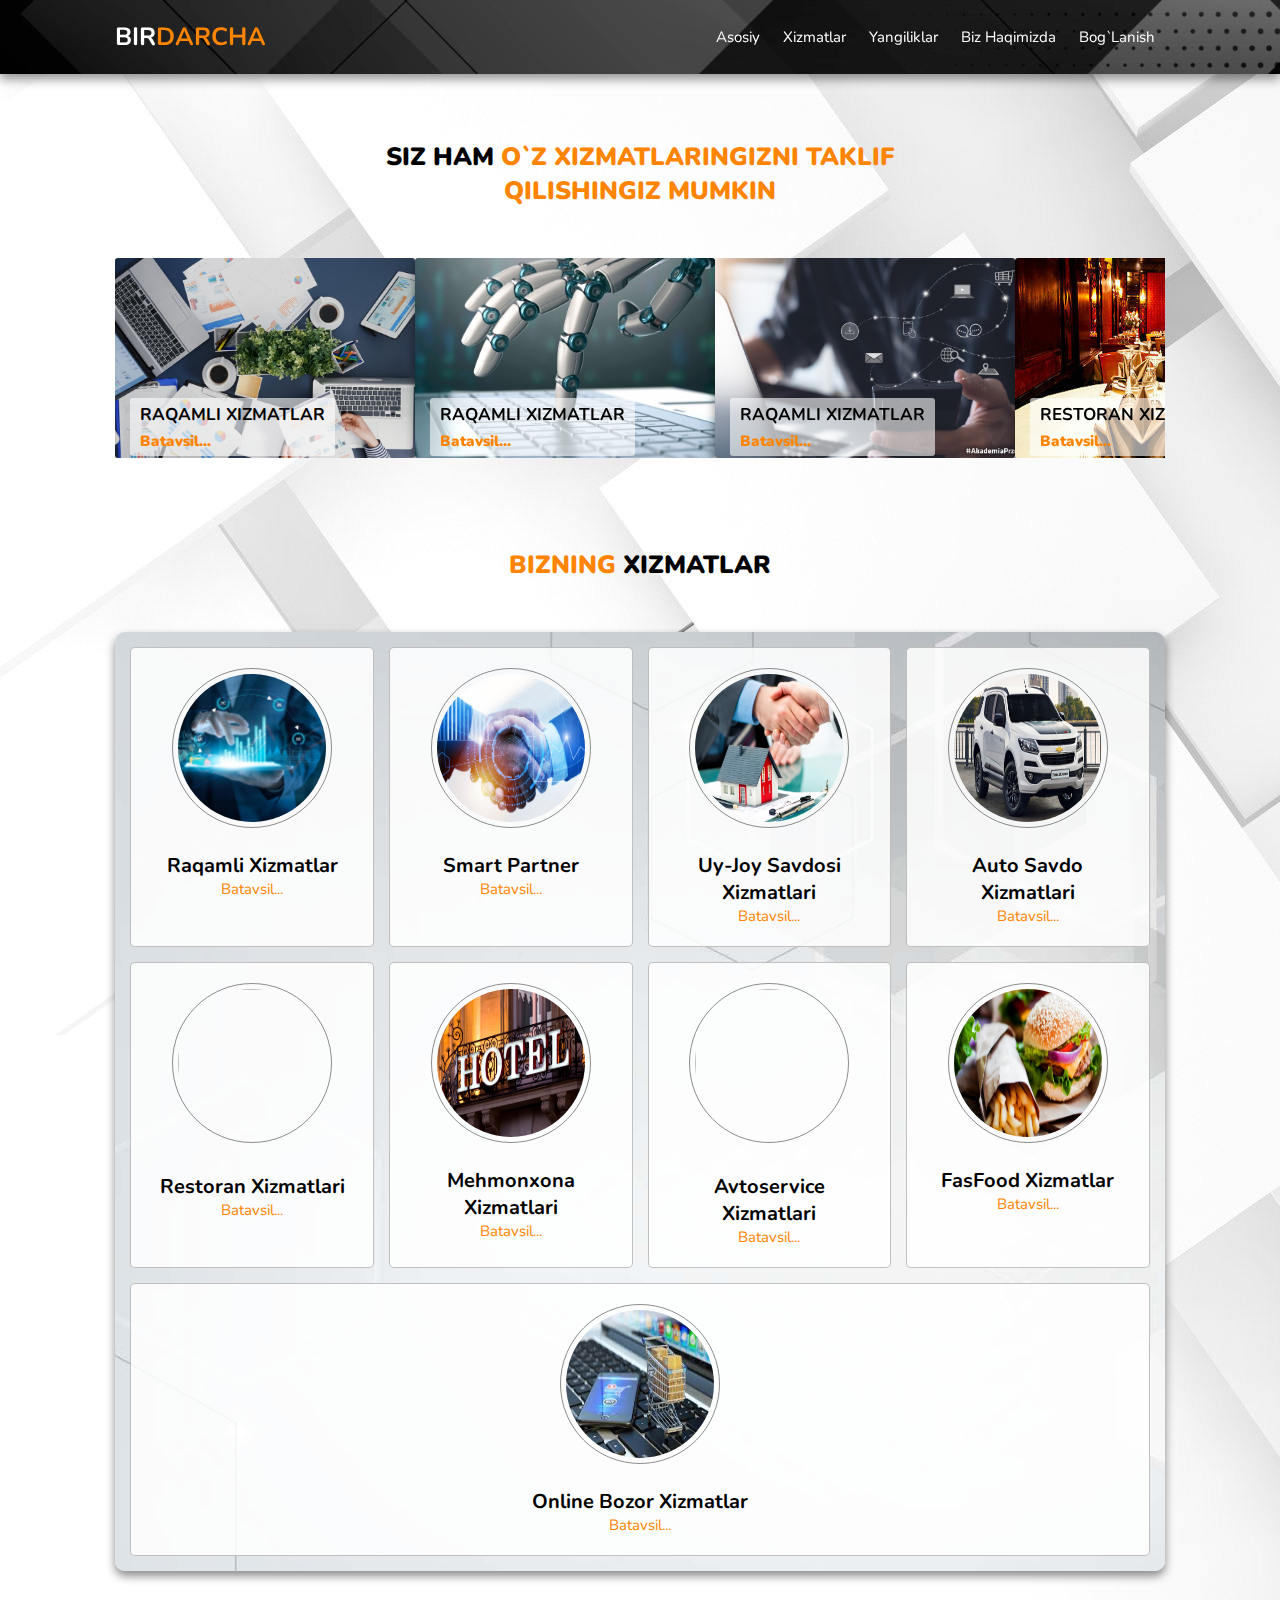
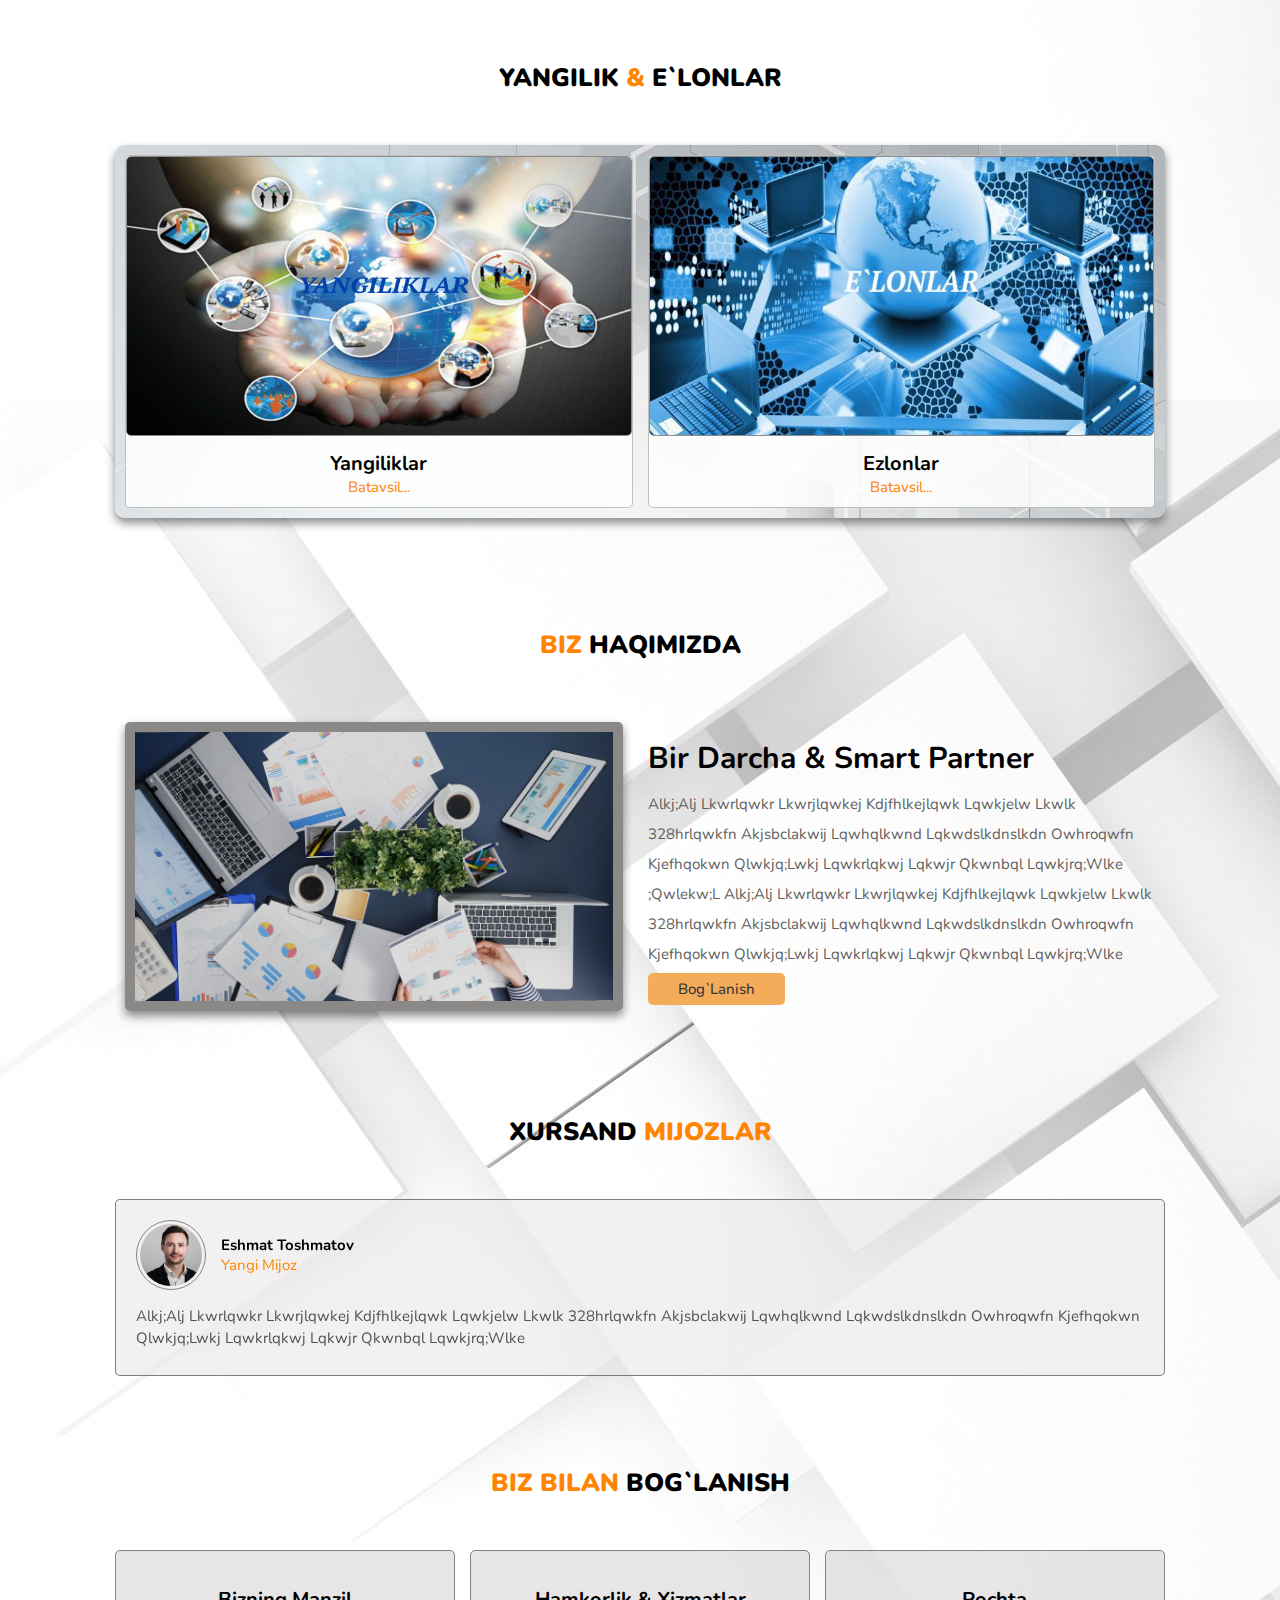
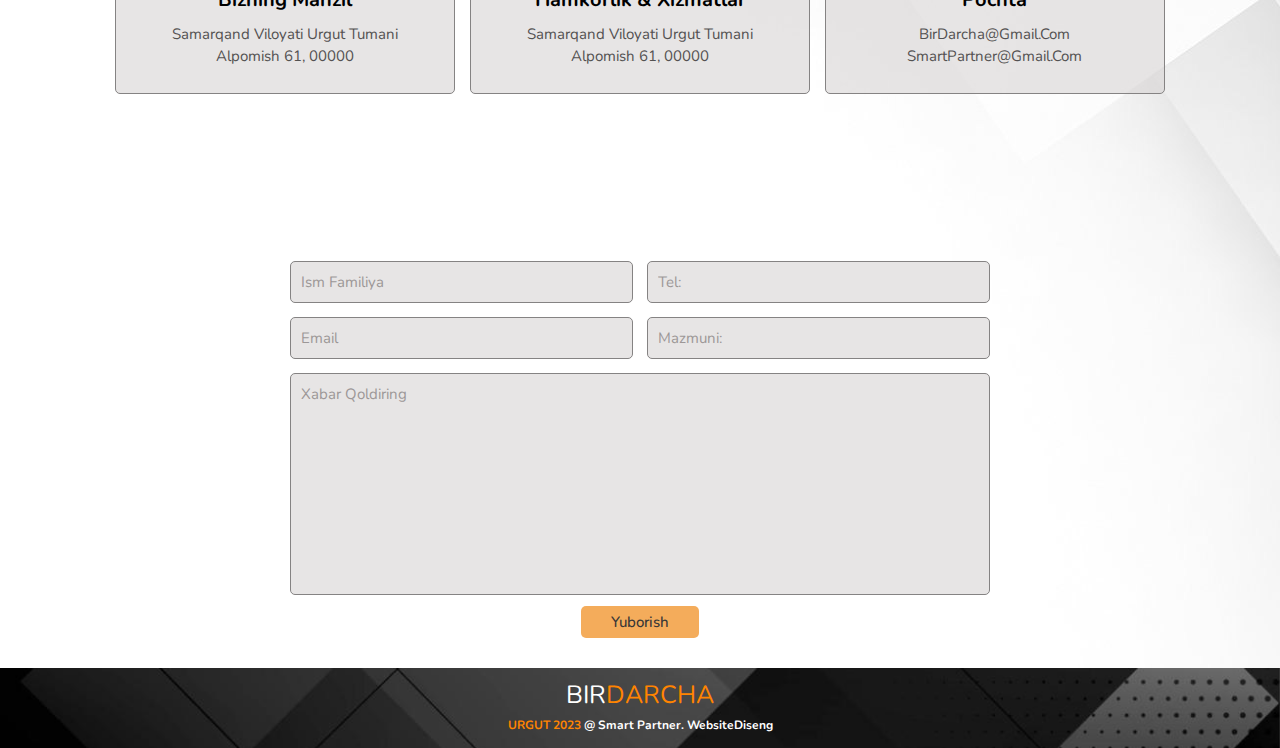
==== commit 26e5f0a9: "code-rub" ====
--- a/index.html
+++ b/index.html
@@ -17,7 +17,8 @@
     <nav class="navbar">
         <a href="#home">Asosiy</a>
         <a href="#service">Xizmatlar</a>
-        <a href="#about">Biz xaqimizda</a>
+        <a href="#news">Yangiliklar</a>
+        <a href="#about">Biz haqimizda</a>
         <a href="#adres">bog`lanish</a>
     </nav>
 
@@ -27,7 +28,7 @@
 <!--Main section-->
 <section id="home" class="home">
     <div class="content">
-      <h1 class="textheading heading">siz ham <span>o`z xizmatlaringizni taklif qili shingiz mumkin</span></h1>
+      <h1 class="textheading heading">siz ham <span>o`z xizmatlaringizni taklif qilishingiz mumkin</span></h1>
     </div>    
     <div class="swiper mySwiper">
         <div class="swiper-wrapper">
@@ -116,124 +117,91 @@
 
 <!--srvise section-->
 <section id="service" class="service">
-  <h3 class="textheading"><span>Asosiy </span>xizmatlar</h3>
+  <h3 class="textheading"><span>Bizning </span>xizmatlar</h3>
   <div class="box-container">
     <div class="box">
       <img class="images" src="./Images/finance.1.jpeg" alt="">
       <div class="container">
         <a href=""><h3>Raqamli xizmatlar</h3></a>
-        <p>Batavsil...</p>
-      </div>  
+        <a href="#"><p>Batavsil...</p></a>
+      </div>  
+    </div>
+    <div class="box">
+      <img class="images" src="./Images/images02.jpeg" alt="">
+        <div class="container">
+          <a href=""><h3>Smart Partner</h3></a>
+          <a href="#"><p>Batavsil...</p></a>
+        </div>  
+    </div>
+    <div class="box">
+      <img class="images" src="./Images/uy-joy.jpeg" alt="">
+      <div class="container">
+        <a href=""><h3>Uy-joy savdosi xizmatlari</h3></a>
+        <a href="#"><p>Batavsil...</p></a>
+      </div>  
+    </div>
+    <div class="box">
+      <img class="images" src="./Images/Uzauto.jpeg" alt="">
+        <div class="container">
+          <a href=""><h3>Auto Savdo xizmatlari</h3></a>
+          <a href="#"><p>Batavsil...</p></a>
+        </div>  
     </div>
     <div class="box">
       <img class="images" src="./Images/restoran.1.jpeg" alt="">
         <div class="container">
           <a href=""><h3>Restoran xizmatlari</h3></a>
-          <p>Batavsil...</p>
+          <a href="#"><p>Batavsil...</p></a>
         </div>  
     </div>
     <div class="box">
       <img class="images" src="./Images/hotel.2.jpeg" alt="">
       <div class="container">
         <a href=""><h3>Mehmonxona xizmatlari</h3></a>
-        <p>Batavsil...</p>
+        <a href="#"><p>Batavsil...</p></a>
       </div>  
     </div>
     <div class="box">
       <img class="images" src="./Images/Avtoservice.3.jpeg" alt="">
         <div class="container">
           <a href=""><h3>Avtoservice xizmatlari</h3></a>
-          <p>Batavsil...</p>
+          <a href="#"><p>Batavsil...</p></a>
         </div>  
     </div>
     <div class="box">
       <img class="images" src="./Images/FasFood.jpeg" alt="">
       <div class="container">
         <a href=""><h3>FasFood xizmatlar</h3></a>
-        <p>Batavsil...</p>
-      </div>  
-    </div>
-    <div class="box">
-      <img class="images" src="./Images/finance.1.jpeg" alt="">
-      <div class="container">
-        <a href=""><h3>Raqamli xizmatlar</h3></a>
-        <p>Batavsil...</p>
-      </div>  
-    </div>
-    <div class="box">
-      <img class="images" src="./Images/restoran.1.jpeg" alt="">
+        <a href="#"><p>Batavsil...</p></a>
+      </div>  
+    </div>
+    <div class="box">
+      <img class="images" src="./Images/online bozor.jpeg" alt="">
+      <div class="container">
+        <a href=""><h3>Online Bozor xizmatlar</h3></a>
+        <a href="#"><p>Batavsil...</p></a>
+      </div>  
+    </div>   
+  </div>
+</section>
+
+<section id="news" class="news">
+  <h3 class="textheading"> Yangilik <span>&</span> E`lonlar</h3>
+  <div class="box-container">
+    <div class="box">
+      <img class="images" src="./Images/Yangiliklar1.jpeg" alt="">
         <div class="container">
-          <a href=""><h3>Restoran xizmatlari</h3></a>
-          <p>Batavsil...</p>
+          <a href=""><h3>Yangiliklar</h3></a>
+          <a href="#"><p>Batavsil...</p></i></a>
+          <a href="#"><i class="fa-solid fa-angles-right"></i></a>
         </div>  
     </div>
     <div class="box">
-      <img class="images" src="./Images/hotel.2.jpeg" alt="">
-      <div class="container">
-        <a href=""><h3>Mehmonxona xizmatlari</h3></a>
-        <p>Batavsil...</p>
-      </div>  
-    </div>   
-  </div>
-</section>
-
-<section id="service" class="service">
-  <h3 class="textheading">Boshqa <span>xizmatlar</span></h3>
-  <div class="box-container">
-    <div class="box">
-      <img class="images" src="./Images/finance.1.jpeg" alt="">
-      <div class="container">
-        <a href=""><h3>Raqamli xizmatlar</h3></a>
-        <p>Batavsil...</p>
-      </div>  
-    </div>
-    <div class="box">
-      <img class="images" src="./Images/restoran.1.jpeg" alt="">
-        <div class="container">
-          <a href=""><h3>Restoran xizmatlari</h3></a>
-          <p>Batavsil...</p>
-        </div>  
-    </div>
-    <div class="box">
-      <img class="images" src="./Images/hotel.2.jpeg" alt="">
-      <div class="container">
-        <a href=""><h3>Mehmonxona xizmatlari</h3></a>
-        <p>Batavsil...</p>
-      </div>  
-    </div>
-    <div class="box">
-      <img class="images" src="./Images/Avtoservice.3.jpeg" alt="">
-        <div class="container">
-          <a href=""><h3>Avtoservice xizmatlari</h3></a>
-          <p>Batavsil...</p>
-        </div>  
-    </div>
-    <div class="box">
-      <img class="images" src="./Images/FasFood.jpeg" alt="">
-      <div class="container">
-        <a href=""><h3>FasFood xizmatlar</h3></a>
-        <p>Batavsil...</p>
-      </div>  
-    </div>
-    <div class="box">
-      <img class="images" src="./Images/finance.1.jpeg" alt="">
-      <div class="container">
-        <a href=""><h3>Raqamli xizmatlar</h3></a>
-        <p>Batavsil...</p>
-      </div>  
-    </div>
-    <div class="box">
-      <img class="images" src="./Images/restoran.1.jpeg" alt="">
-        <div class="container">
-          <a href=""><h3>Restoran xizmatlari</h3></a>
-          <p>Batavsil...</p>
-        </div>  
-    </div>
-    <div class="box">
-      <img class="images" src="./Images/hotel.2.jpeg" alt="">
-      <div class="container">
-        <a href=""><h3>Mehmonxona xizmatlari</h3></a>
-        <p>Batavsil...</p>
+      <img class="images" src="./Images/E`lon.jpeg" alt="">
+      <div class="container">
+        <a href=""><h3>Ezlonlar</h3></a>
+        <a href="#"><p>Batavsil...</p></i></a>
+        <a href="#"><i class="fa-solid fa-angles-right"></i></a>
       </div>  
     </div>   
   </div>
@@ -242,7 +210,7 @@
 
 <!--About section-->
 <section id="about" class="about">
-  <h3 class="textheading"><span>Biz </span>xaqimizda</h3>
+  <h3 class="textheading"><span>Biz </span>haqimizda</h3>
   <div class="row">
     <div class="image">
       <img src="./Images/finance.3.jpeg" alt="">
--- a/CSS/main.css
+++ b/CSS/main.css
@@ -28,7 +28,7 @@
 }
 .textheading {
     text-align: center;
-    padding: 2rem;
+    padding: 5rem;
     color: var(--black);
     font-size: 2.5rem;
     font-weight: 900;
@@ -66,7 +66,7 @@
     color:var(--orang);
 }
 header .navbar a {
-    font-size: 2rem;
+    font-size: 1.5rem;
     color: white;
     margin: 0 1rem;
 }
@@ -156,16 +156,16 @@
     overflow: hidden;
     background: rgba(255, 255, 255, 0.856);
     flex: 1 1 23rem;
+    cursor: pointer;
 }
 .service .box-container .box:hover {
     transform: scale(1.1);
     background: rgba(255, 255, 255, 0.618);
-    cursor: pointer;
 }
 .service .box-container .box img {
-    height: 12rem;
-    width: 12rem;
-    border: .1rem solid var(--black);
+    height: 16rem;
+    width: 16rem;
+    border: .1rem solid rgba(98, 97, 97, 0.723);
     padding: .5rem;
     border-radius: 50%;
     margin-top: 2rem;
@@ -184,6 +184,61 @@
     color: var(--orang);
     text-transform: capitalize;
 }
+
+/* news style */
+.news .box-container {
+    display: flex;
+    flex-wrap: wrap;
+    gap: 1.5rem;
+    padding: 1rem;
+    background: url(../Images/fon1.jpeg);
+    background-size: cover;
+    box-shadow: 0 .5rem 1rem 0 rgba(6, 6, 6, 0.472);
+    border-radius: 1rem;
+}
+.news .box-container .box {
+    border: .1rem solid rgba(142, 139, 139, 0.537);
+    border-radius: .5rem;
+    text-align: center;
+    position: relative;
+    overflow: hidden;
+    background: rgba(255, 255, 255, 0.856);
+    flex: 1 1 30rem;
+    cursor: pointer;
+}
+.service .box-container .box:hover {
+    transform: scale(1.1);
+    background: rgba(255, 255, 255, 0.618);
+}
+.news .box-container .box img {
+    height: 28rem;
+    width: 100%;
+    border: .1rem solid rgba(98, 97, 97, 0.723);
+    border-radius: .5rem;
+}
+.news .box-container .box .container {
+    margin: 1rem;
+}
+.news .box-container .box .container h3 {
+    font-size: 2rem;
+    color: black;
+    margin-top: .5rem;
+    text-transform: capitalize;
+}
+.news .box-container .box .container p {
+    font-size: 1.5rem;
+    color: var(--orang);
+    text-transform: capitalize;
+}
+.news .box-container .box .container i {
+    font-size: 3rem;
+    color: red;
+    position: absolute;
+    right: 3rem;
+    bottom: 1.5rem;
+}
+
+
 
 /* About style */
 .about {
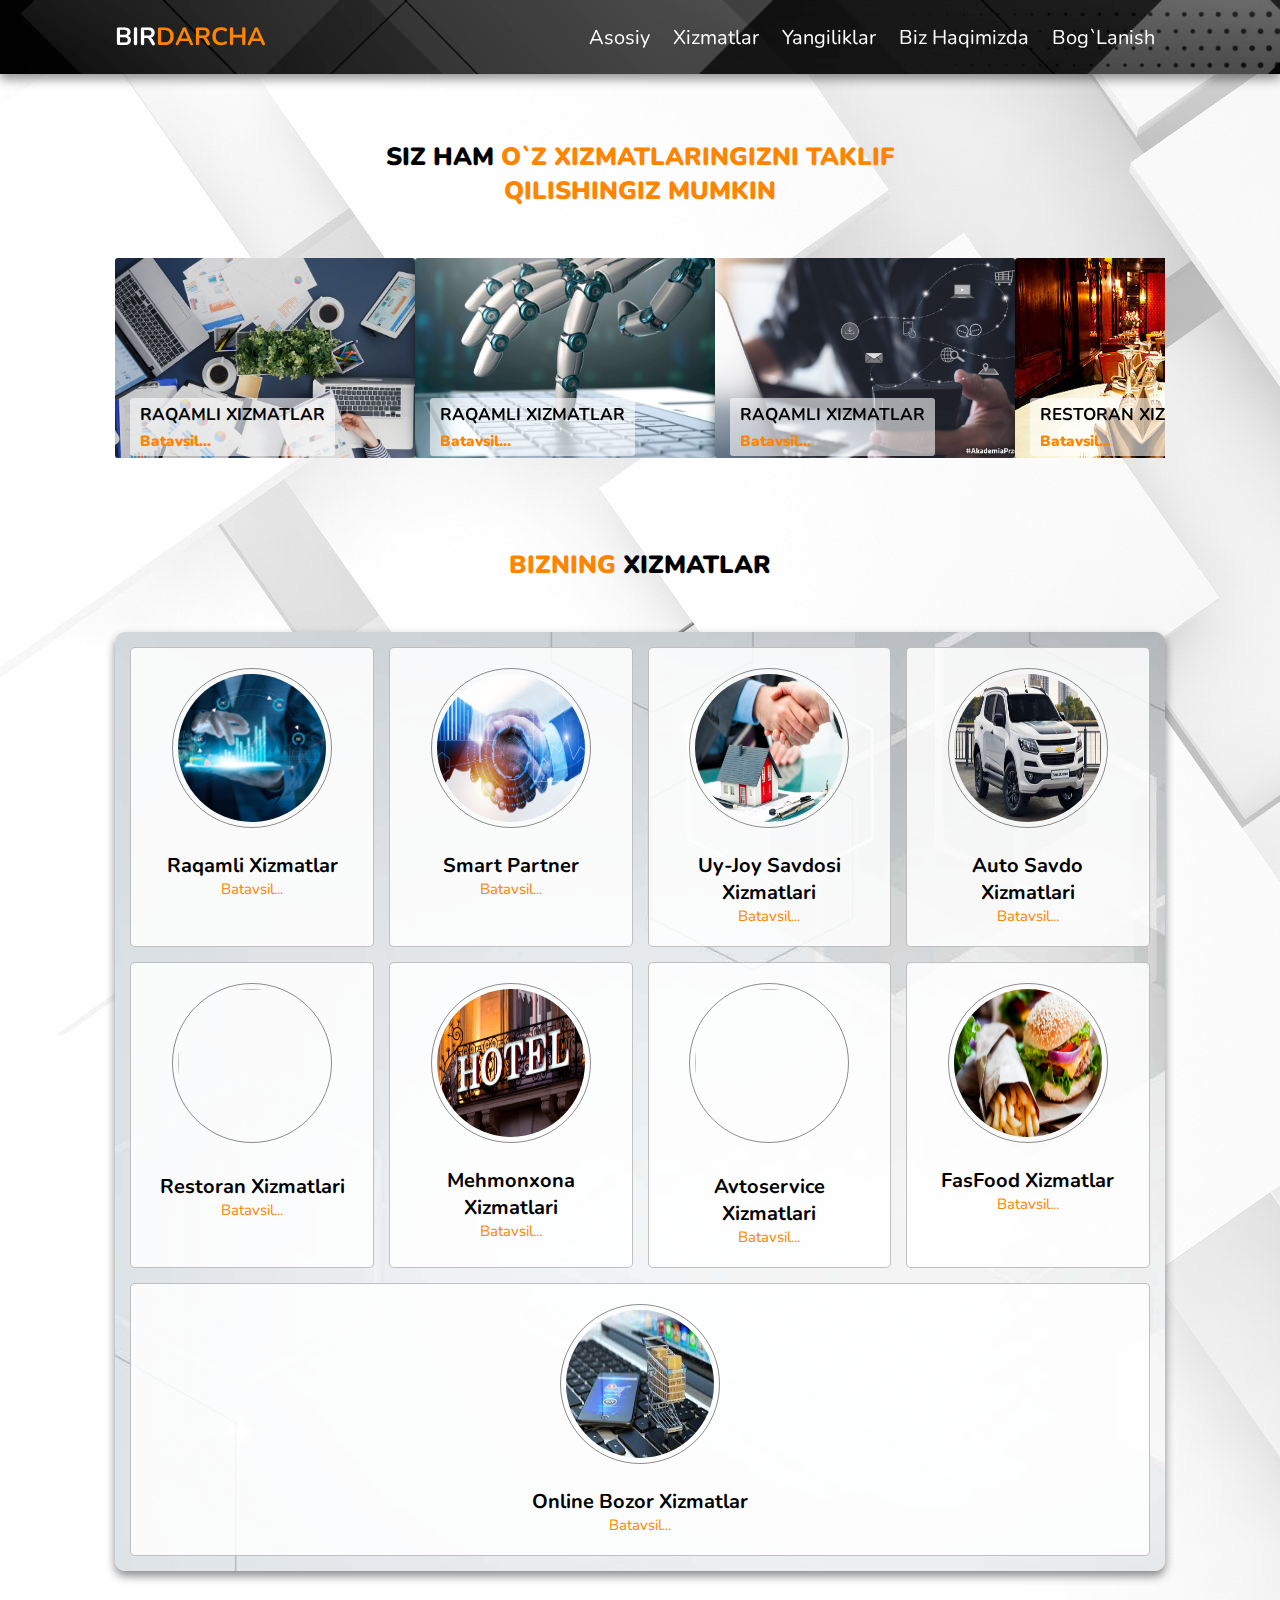
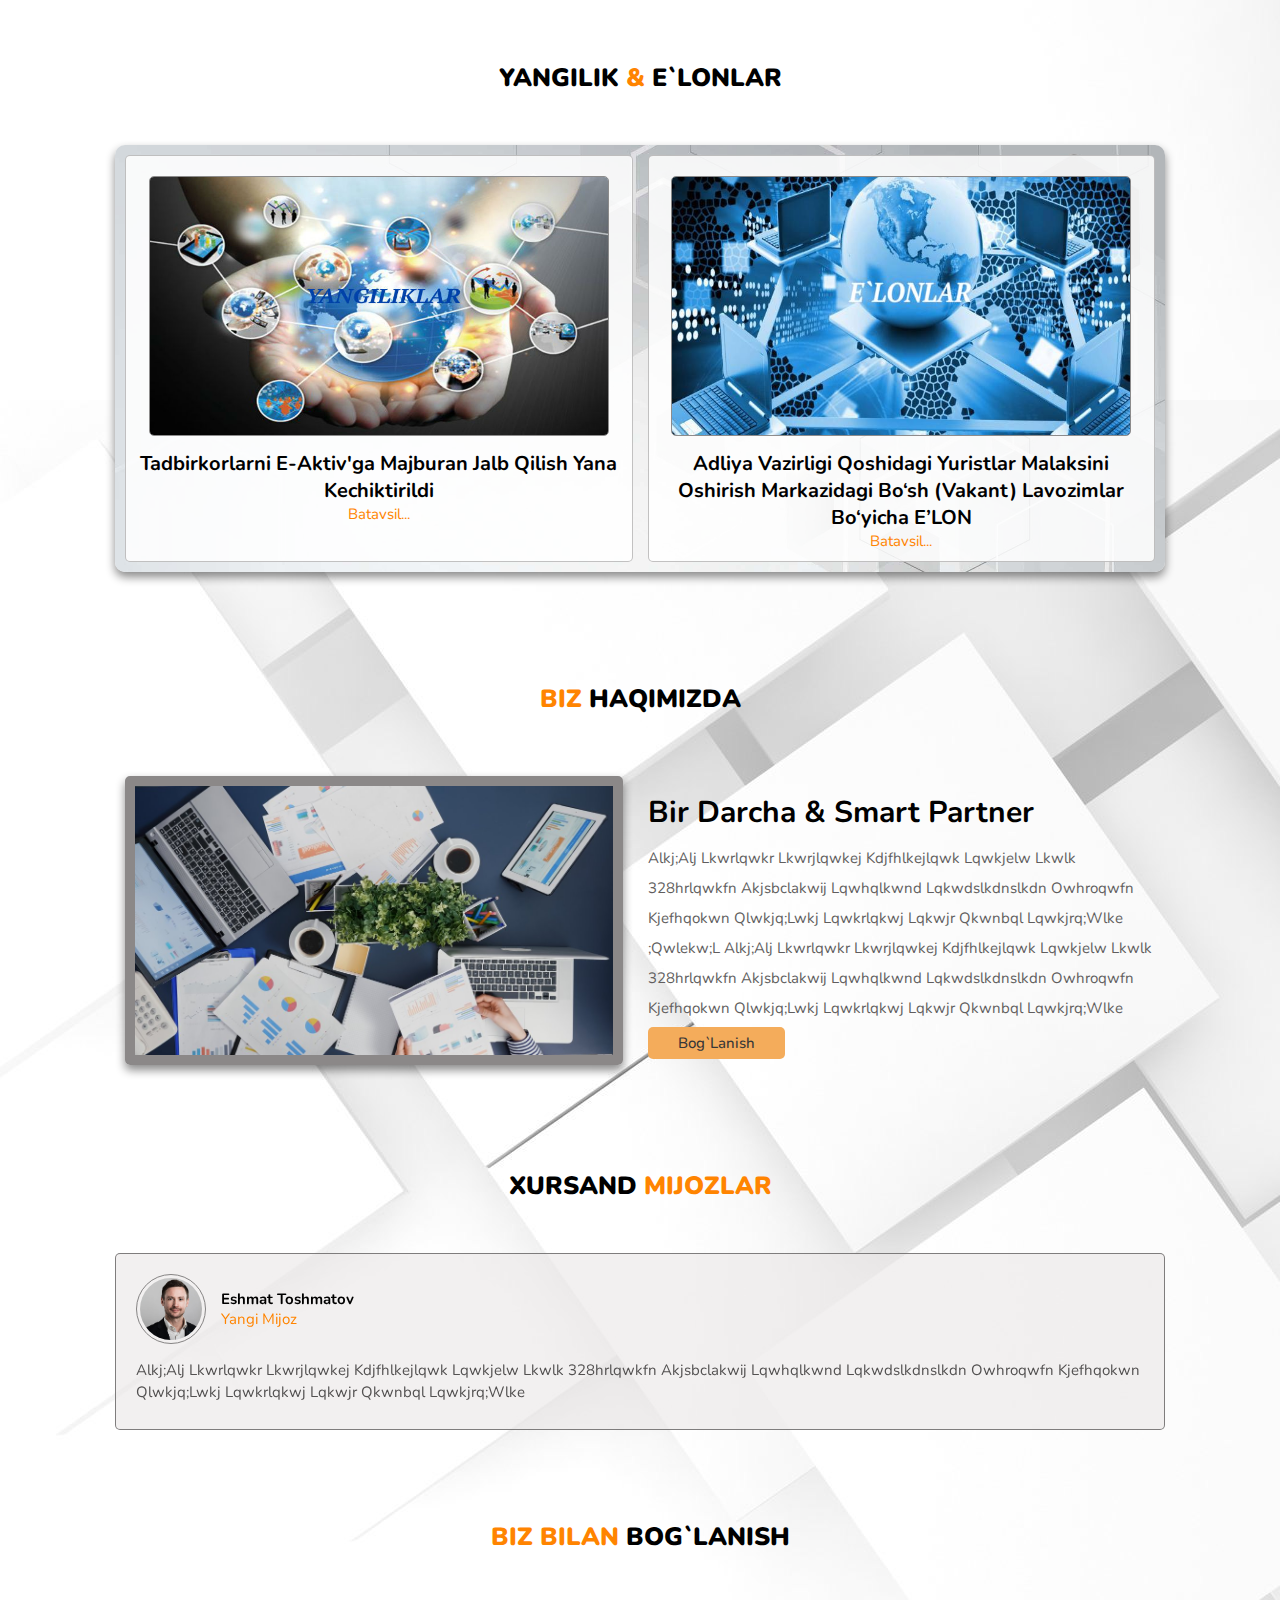
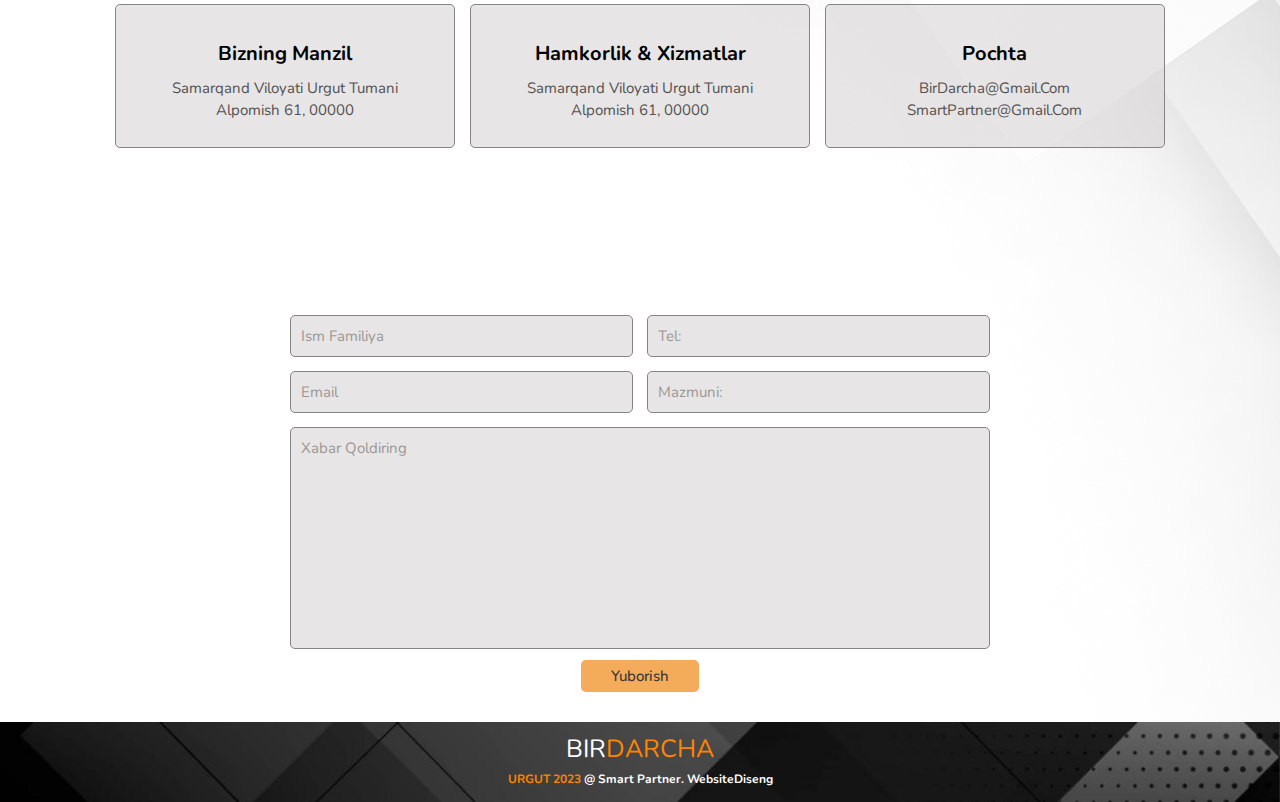
==== commit 0124bf0c: "code-rub" ====
--- a/index.html
+++ b/index.html
@@ -191,17 +191,17 @@
     <div class="box">
       <img class="images" src="./Images/Yangiliklar1.jpeg" alt="">
         <div class="container">
-          <a href=""><h3>Yangiliklar</h3></a>
-          <a href="#"><p>Batavsil...</p></i></a>
-          <a href="#"><i class="fa-solid fa-angles-right"></i></a>
+          <a href=""><h3>Tadbirkorlarni E-aktiv'ga majburan jalb qilish yana kechiktirildi</h3></a>
+          <a href="yangilik.html"><p>Batavsil...</p></i></a>
+          <a href="yangilik.html"><i class="fa-solid fa-angles-right"></i></a>
         </div>  
     </div>
     <div class="box">
       <img class="images" src="./Images/E`lon.jpeg" alt="">
       <div class="container">
-        <a href=""><h3>Ezlonlar</h3></a>
-        <a href="#"><p>Batavsil...</p></i></a>
-        <a href="#"><i class="fa-solid fa-angles-right"></i></a>
+        <a href=""><h3>Adliya vazirligi qoshidagi Yuristlar malaksini oshirish markazidagi bo‘sh (vakant) lavozimlar bo‘yicha E’LON</h3></a>
+        <a href="yangilik.html"><p>Batavsil...</p></i></a>
+        <a href="yangilik.html"><i class="fa-solid fa-angles-right"></i></a>
       </div>  
     </div>   
   </div>
--- a/CSS/main.css
+++ b/CSS/main.css
@@ -66,7 +66,7 @@
     color:var(--orang);
 }
 header .navbar a {
-    font-size: 1.5rem;
+    font-size: 2rem;
     color: white;
     margin: 0 1rem;
 }
@@ -199,11 +199,11 @@
 .news .box-container .box {
     border: .1rem solid rgba(142, 139, 139, 0.537);
     border-radius: .5rem;
-    text-align: center;
     position: relative;
     overflow: hidden;
+    text-align: center;
     background: rgba(255, 255, 255, 0.856);
-    flex: 1 1 30rem;
+    flex: 1 1 45rem;
     cursor: pointer;
 }
 .service .box-container .box:hover {
@@ -211,8 +211,9 @@
     background: rgba(255, 255, 255, 0.618);
 }
 .news .box-container .box img {
-    height: 28rem;
-    width: 100%;
+    height: 26rem;
+    width: 46rem;
+    margin-top: 2rem;
     border: .1rem solid rgba(98, 97, 97, 0.723);
     border-radius: .5rem;
 }
@@ -234,7 +235,7 @@
     font-size: 3rem;
     color: red;
     position: absolute;
-    right: 3rem;
+    right: 1.5rem;
     bottom: 1.5rem;
 }
 
@@ -570,5 +571,8 @@
     .footer .box-container h3 span {
         font-size: .3rem;
     }
+    .news-up .box-container .box img {
+        width: 100%;
+    }
     }
 }